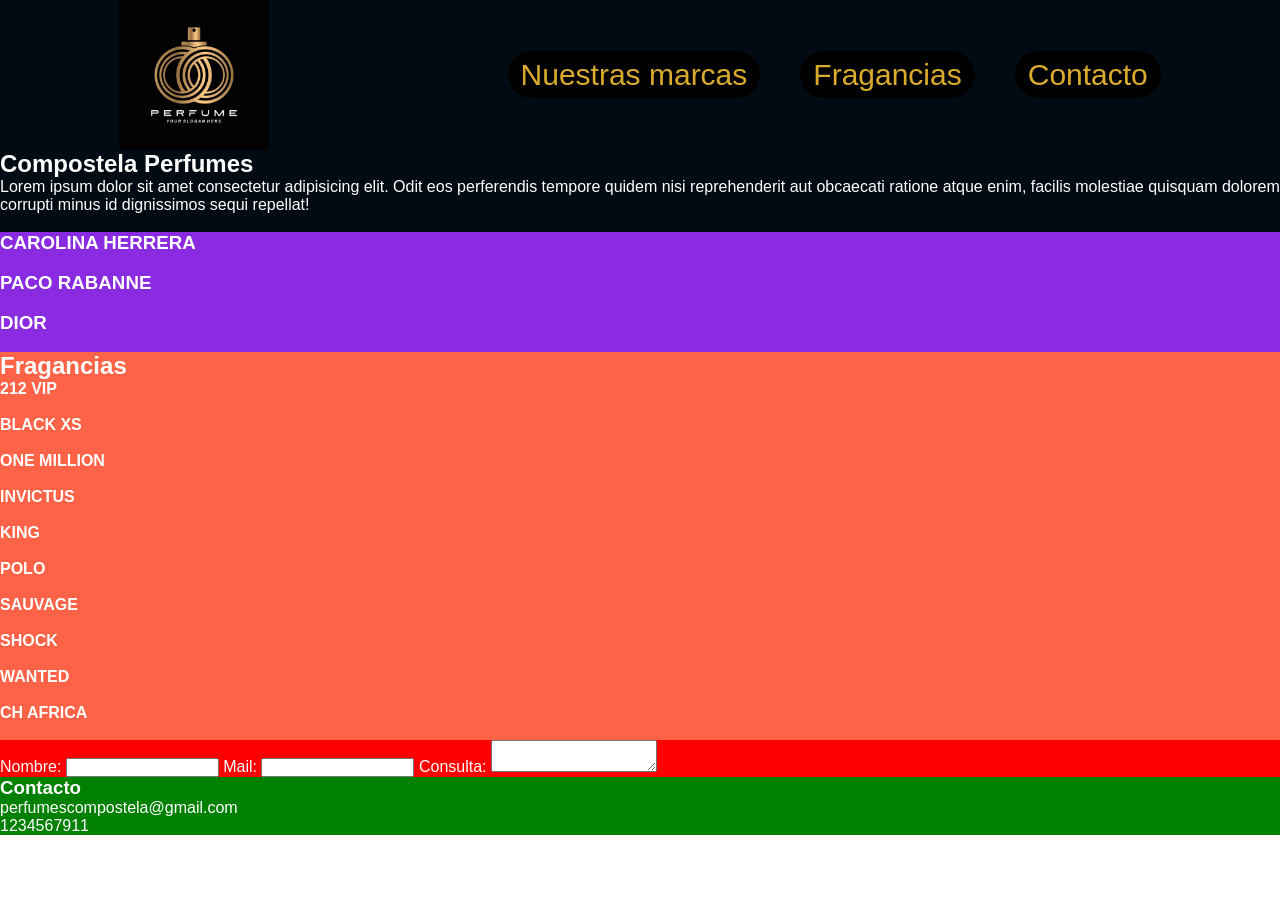
==== Index.html @ 169b6c2f "added styling" ====
<!DOCTYPE html>
<html lang="es">
  <head>
    <meta charset="UTF-8" />
    <meta name="viewport" content="width=device-width, initial-scale=1.0" />
    <title>Compostela Perfumes</title>
    <link rel="stylesheet" href="style.css" />
  </head>
  <body>
    <header>
      <img src="./assets/logo.jpg" alt="" />
      <nav>
        <ul>
          <li><a href="#brands">Nuestras marcas</a></li>
          <li><a href="#perfumes">Fragancias</a></li>
          <li><a href="#contact">Contacto</a></li>
        </ul>
      </nav>
    </header>
    <main>
      <section id="content">
        <h1>Compostela Perfumes</h1>
        <p>
          Lorem ipsum dolor sit amet consectetur adipisicing elit. Odit eos
          perferendis tempore quidem nisi reprehenderit aut obcaecati ratione
          atque enim, facilis molestiae quisquam dolorem corrupti minus id
          dignissimos sequi repellat!
        </p>
        <img src="" alt="" />
      </section>
      <section id="brands">
        <div class="brand-cont">
          <div class="brand-card">
            <h3>CAROLINA HERRERA</h3>
            <img src="" alt="" />
          </div>
          <div class="brand-card">
            <h3>PACO RABANNE</h3>
            <img src="" alt="" />
          </div>
          <div class="brand-card">
            <h3>DIOR</h3>
            <img src="" alt="" />
          </div>
        </div>
      </section>
      <section id="perfumes">
        <h2>Fragancias</h2>
        <div class="perfume-cont">
          <div class="perfume-card">
            <h4>212 VIP</h4>
            <img src="" alt="" />
          </div>
          <div class="perfume-card">
            <h4>BLACK XS</h4>
            <img src="" alt="" />
          </div>
          <div class="perfume-card">
            <h4>ONE MILLION</h4>
            <img src="" alt="" />
          </div>
          <div class="perfume-card">
            <h4>INVICTUS</h4>
            <img src="" alt="" />
          </div>
          <div class="perfume-card">
            <h4>KING</h4>
            <img src="" alt="" />
          </div>
          <div class="perfume-card">
            <h4>POLO</h4>
            <img src="" alt="" />
          </div>
          <div class="perfume-card">
            <h4>SAUVAGE</h4>
            <img src="" alt="" />
          </div>
          <div class="perfume-card">
            <h4>SHOCK</h4>
            <img src="" alt="" />
          </div>
          <div class="perfume-card">
            <h4>WANTED</h4>
            <img src="" alt="" />
          </div>
          <div class="perfume-card">
            <h4>CH AFRICA</h4>
            <img src="" alt="" />
          </div>
        </div>
      </section>
      <section id="contact">
        <h2></h2>
        <form action="">
          <label for="">Nombre: <input type="text" /></label>
          <label for="">Mail: <input type="email" /></label>
          <label for="">Consulta: <textarea name="" id=""></textarea></label>
        </form>
      </section>
      <div class="wspicon"></div>
    </main>
    <footer>
      <h3>Contacto</h3>
      <ul>
        <li>perfumescompostela@gmail.com</li>
        <li>1234567911</li>
      </ul>
    </footer>
  </body>
</html>
---- style.css ----
* {
  margin: 0;
  padding: 0;
  font-family: "Gill Sans", "Gill Sans MT", Calibri, "Trebuchet MS", sans-serif;
  color: white;
}
/* VARIABLES */
:root {
  --color1: #020b13;
  --color2: #262626;
  --color3: #daab2d;
  --color4: #a57a03;
  --color5: #400128;
}
/* HEADER */
header {
  background-color: var(--color1);
  display: flex;
  justify-content: space-around;
  align-items: center;
}
header img {
  width: 150px;
}
nav {
}
nav ul {
  display: flex;
  gap: 40px;
  list-style: none;
}
nav ul li a {
  background-color: black;
  padding: 7px 13px;
  border-radius: 25px;
  color: var(--color3);
  text-decoration: none;
  font-size: 30px;
}
/* TITULO */
#content {
  background-color: var(--color1);
}
/* MARCAS */
#brands {
  background-color: blueviolet;
}
/* FRAGANCIAS */
#perfumes {
  background-color: tomato;
}
/* CONTACTO */
#contact {
  background-color: red;
}
/* PIE DE PAGINA */
footer {
  background-color: green;
}
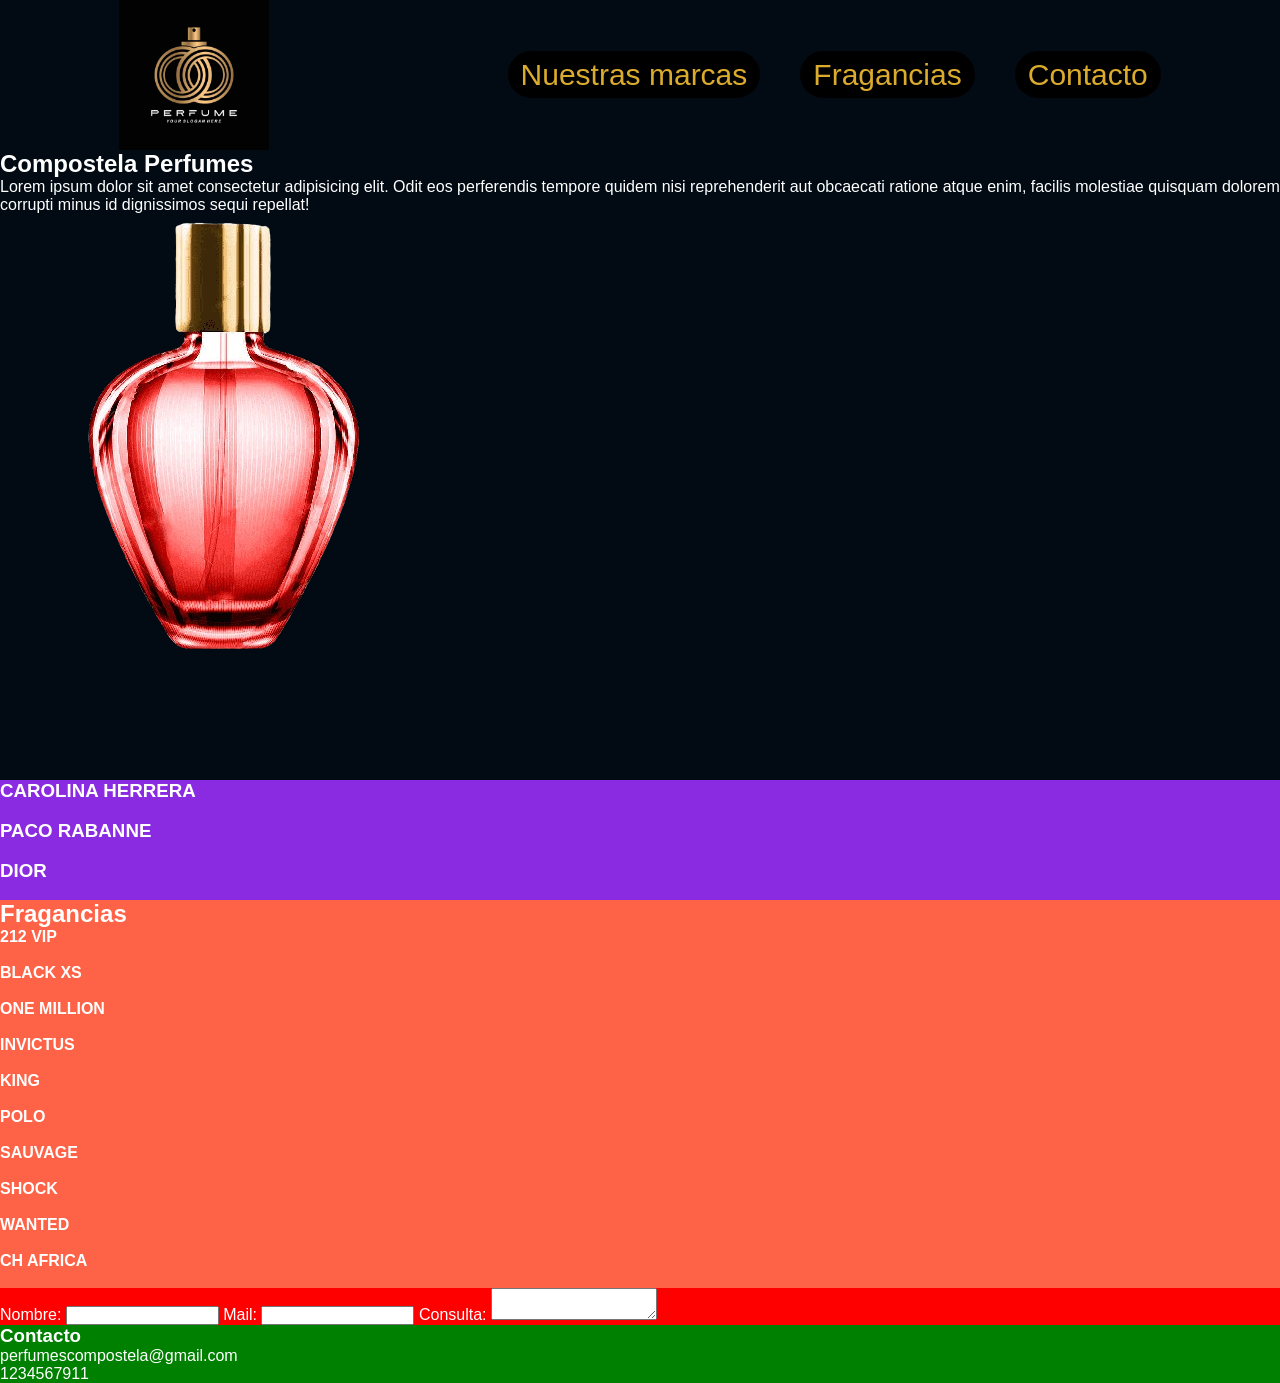
==== commit 857d35a9: "added content img" ====
--- a/Index.html
+++ b/Index.html
@@ -26,7 +26,7 @@
           atque enim, facilis molestiae quisquam dolorem corrupti minus id
           dignissimos sequi repellat!
         </p>
-        <img src="" alt="" />
+        <img src="./assets/perfumito.png" alt="" />
       </section>
       <section id="brands">
         <div class="brand-cont">
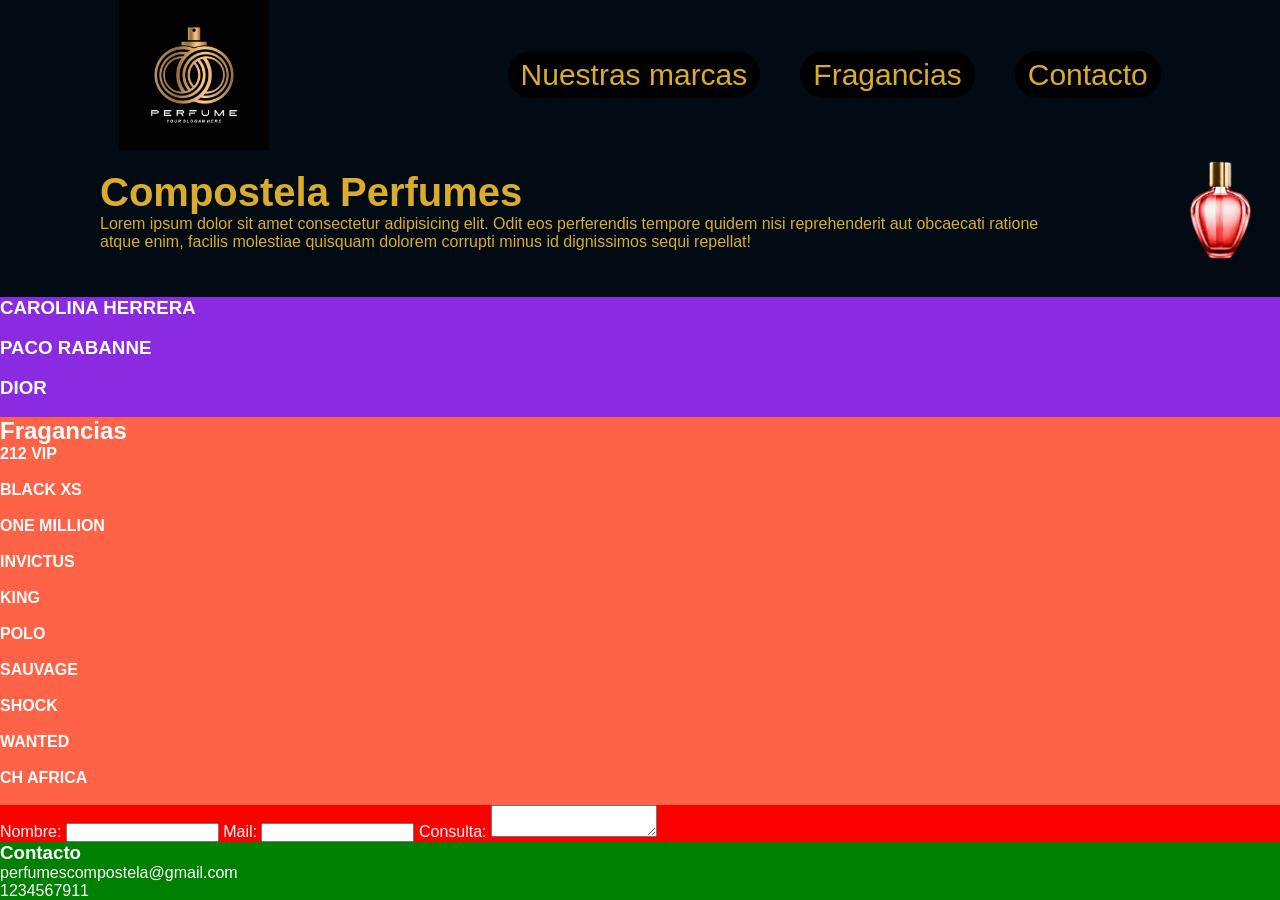
==== commit f884baa0: "added content style" ====
--- a/Index.html
+++ b/Index.html
@@ -19,13 +19,15 @@
     </header>
     <main>
       <section id="content">
-        <h1>Compostela Perfumes</h1>
-        <p>
-          Lorem ipsum dolor sit amet consectetur adipisicing elit. Odit eos
-          perferendis tempore quidem nisi reprehenderit aut obcaecati ratione
-          atque enim, facilis molestiae quisquam dolorem corrupti minus id
-          dignissimos sequi repellat!
-        </p>
+        <div>
+          <h1>Compostela Perfumes</h1>
+          <p>
+            Lorem ipsum dolor sit amet consectetur adipisicing elit. Odit eos
+            perferendis tempore quidem nisi reprehenderit aut obcaecati ratione
+            atque enim, facilis molestiae quisquam dolorem corrupti minus id
+            dignissimos sequi repellat!
+          </p>
+        </div>
         <img src="./assets/perfumito.png" alt="" />
       </section>
       <section id="brands">
--- a/style.css
+++ b/style.css
@@ -39,7 +39,23 @@
 }
 /* TITULO */
 #content {
+  display: flex;
   background-color: var(--color1);
+  justify-content: space-evenly;
+}
+#content div {
+  padding: 20px 100px;
+}
+#content div h1 {
+  color: var(--color3);
+  font-size: 40px;
+}
+#content div p {
+  color: var(--color3);
+}
+#content img {
+  padding: 10px;
+  width: 100px;
 }
 /* MARCAS */
 #brands {
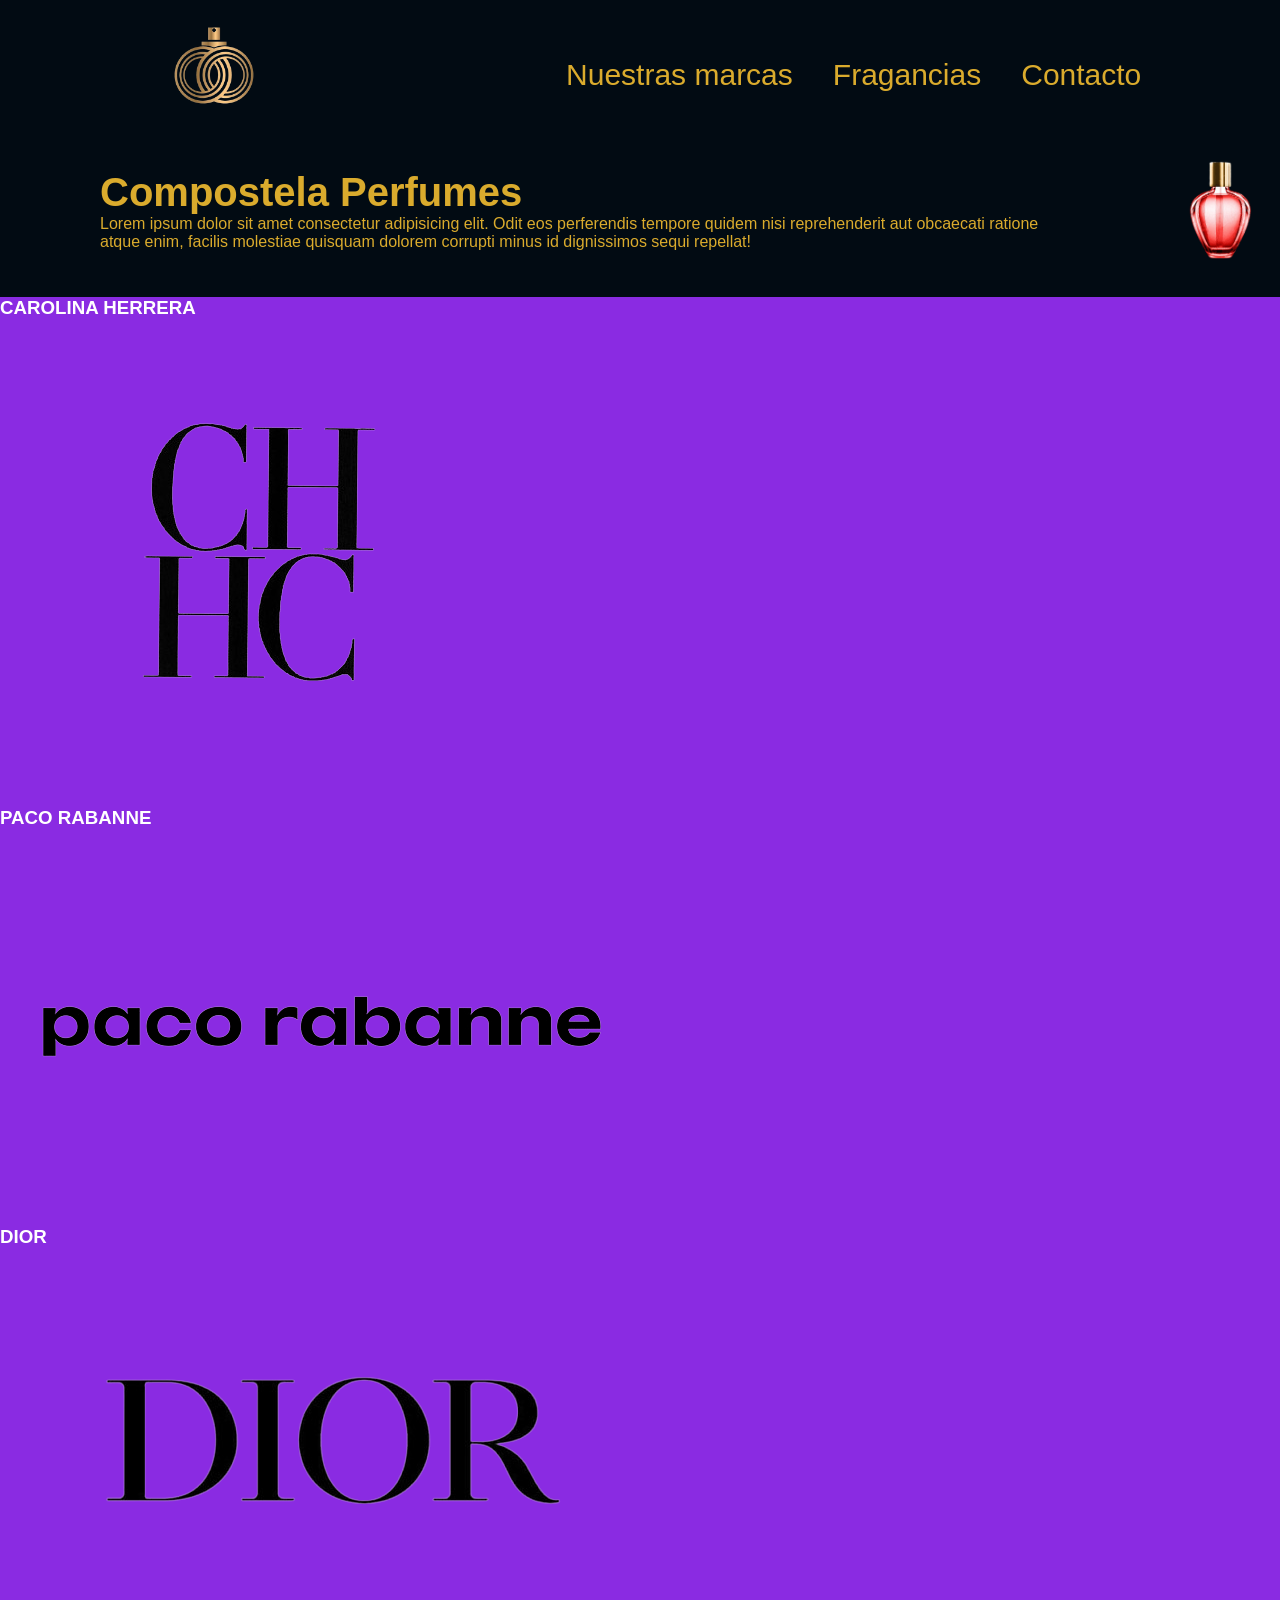
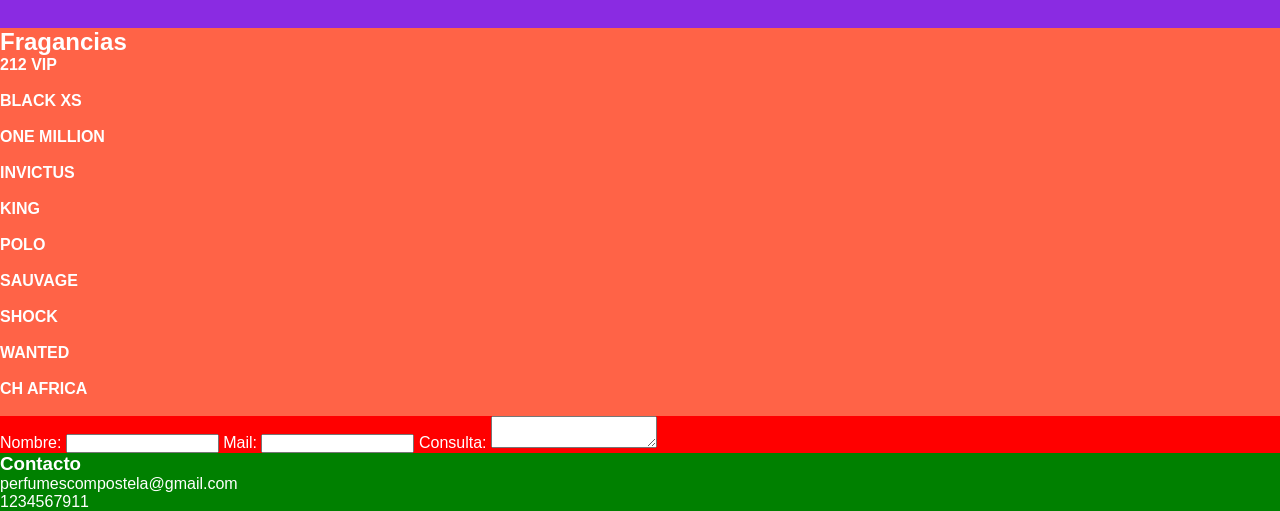
==== commit 0694c920: "Upload images" ====
--- a/Index.html
+++ b/Index.html
@@ -8,7 +8,7 @@
   </head>
   <body>
     <header>
-      <img src="./assets/logo.jpg" alt="" />
+      <img src="./assets/logo.png" alt="" />
       <nav>
         <ul>
           <li><a href="#brands">Nuestras marcas</a></li>
@@ -34,15 +34,15 @@
         <div class="brand-cont">
           <div class="brand-card">
             <h3>CAROLINA HERRERA</h3>
-            <img src="" alt="" />
+            <img src="./assets/carolinaherrera.png" alt="" />
           </div>
           <div class="brand-card">
             <h3>PACO RABANNE</h3>
-            <img src="" alt="" />
+            <img src="./assets/pacorabanne.png" alt="" />
           </div>
           <div class="brand-card">
             <h3>DIOR</h3>
-            <img src="" alt="" />
+            <img src="./assets/dior.png" alt="" />
           </div>
         </div>
       </section>
--- a/style.css
+++ b/style.css
@@ -30,9 +30,6 @@
   list-style: none;
 }
 nav ul li a {
-  background-color: black;
-  padding: 7px 13px;
-  border-radius: 25px;
   color: var(--color3);
   text-decoration: none;
   font-size: 30px;
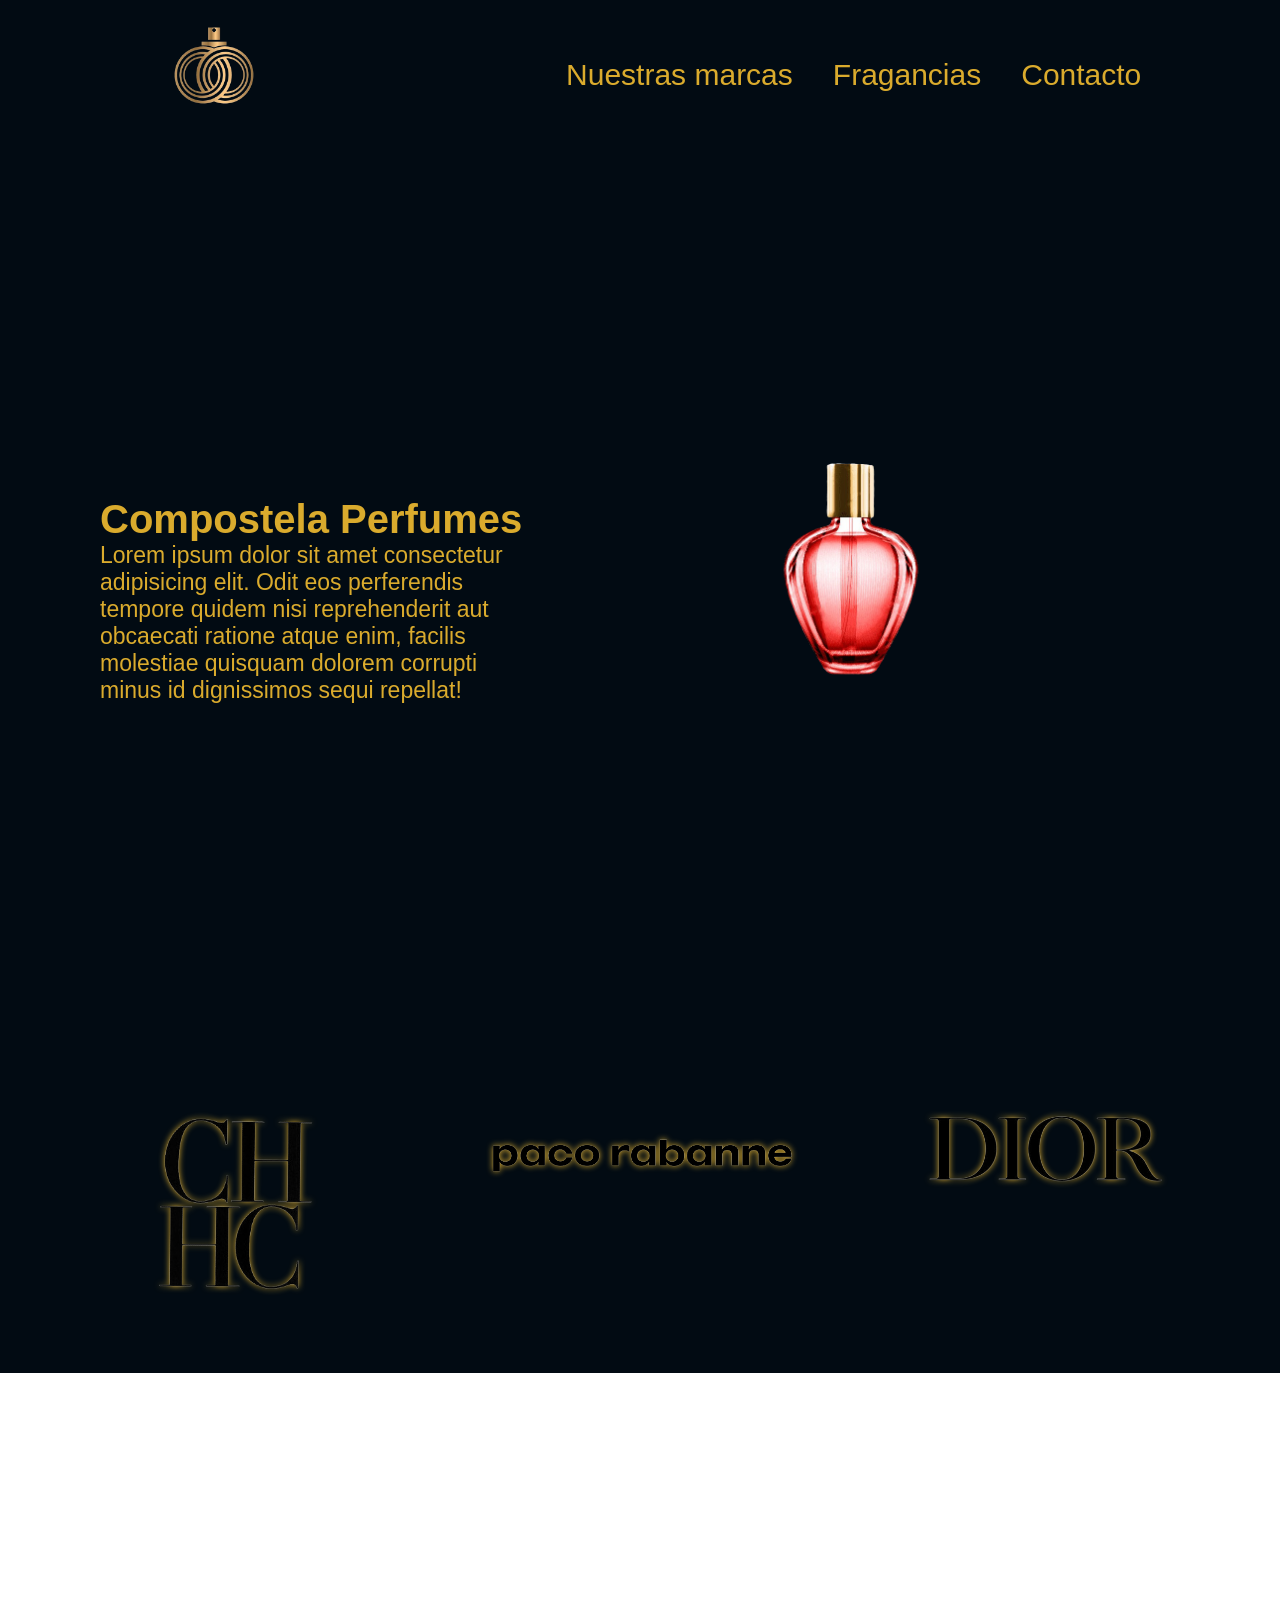
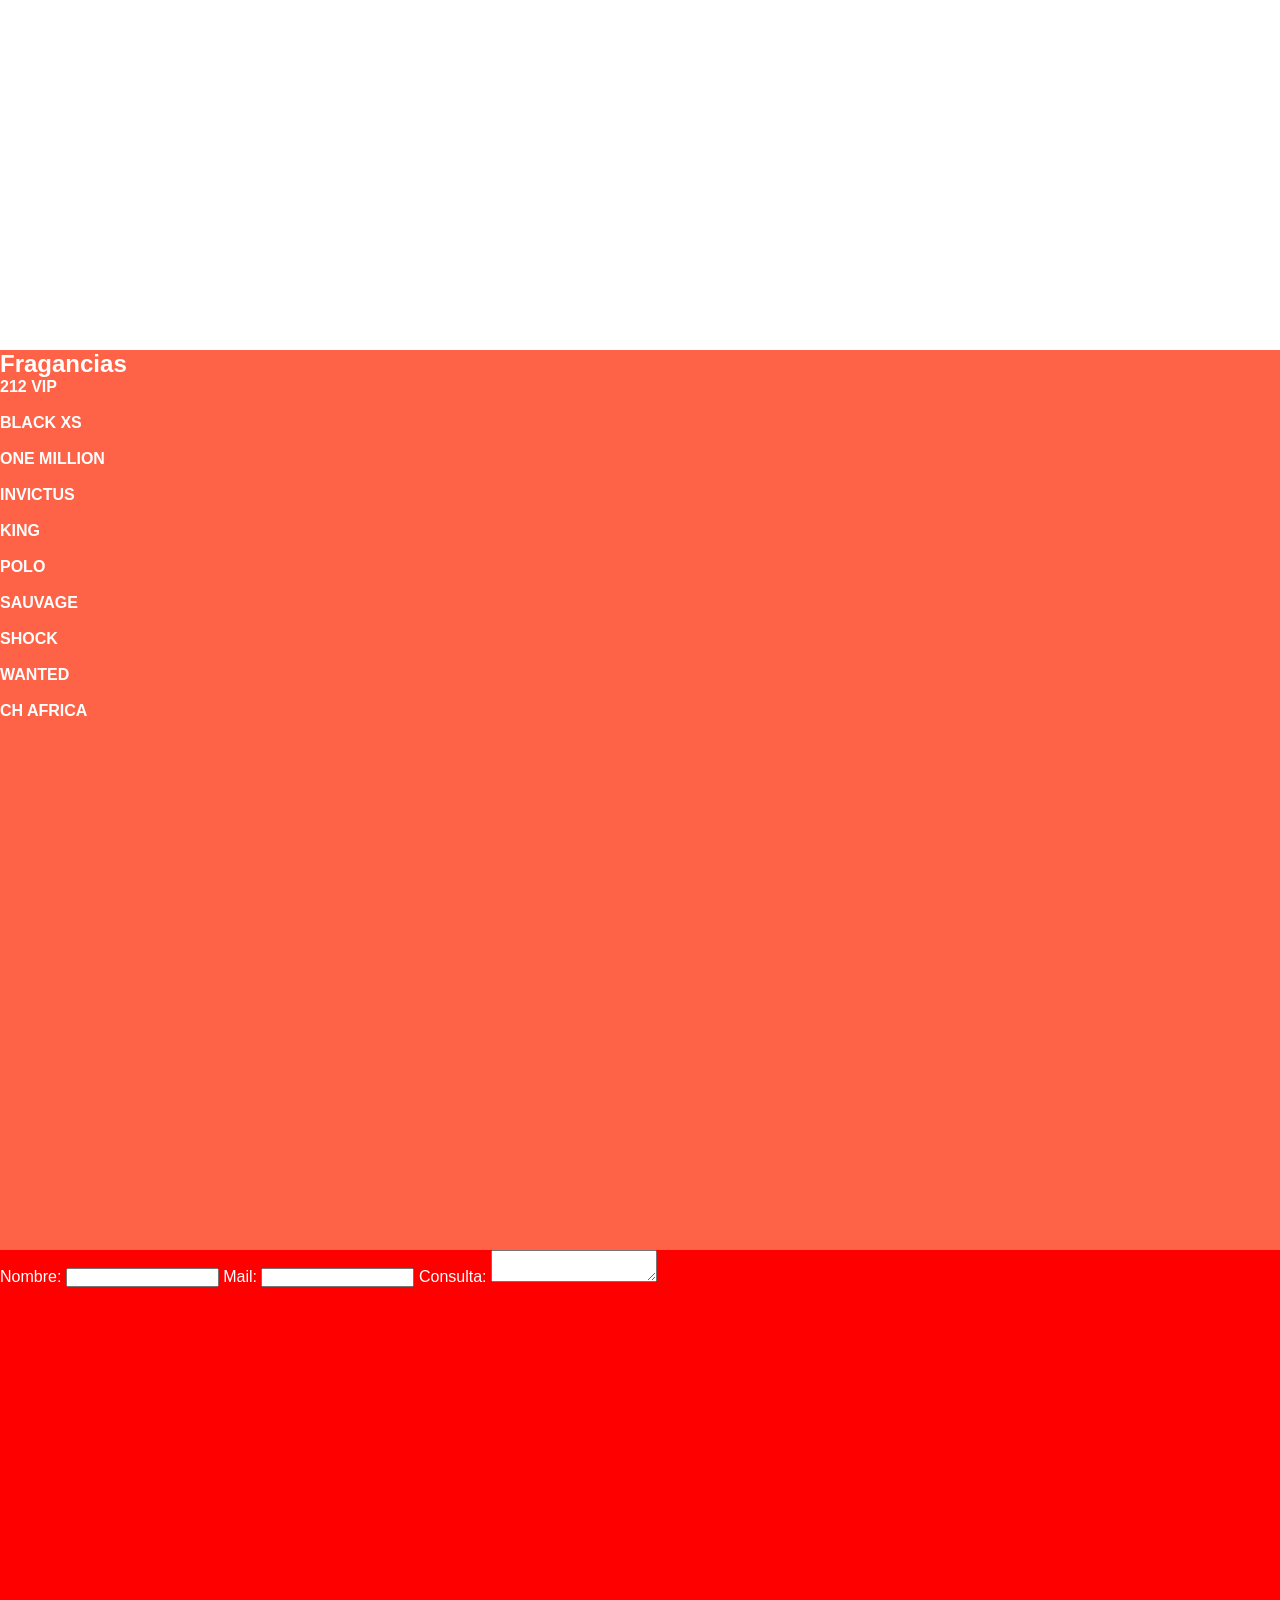
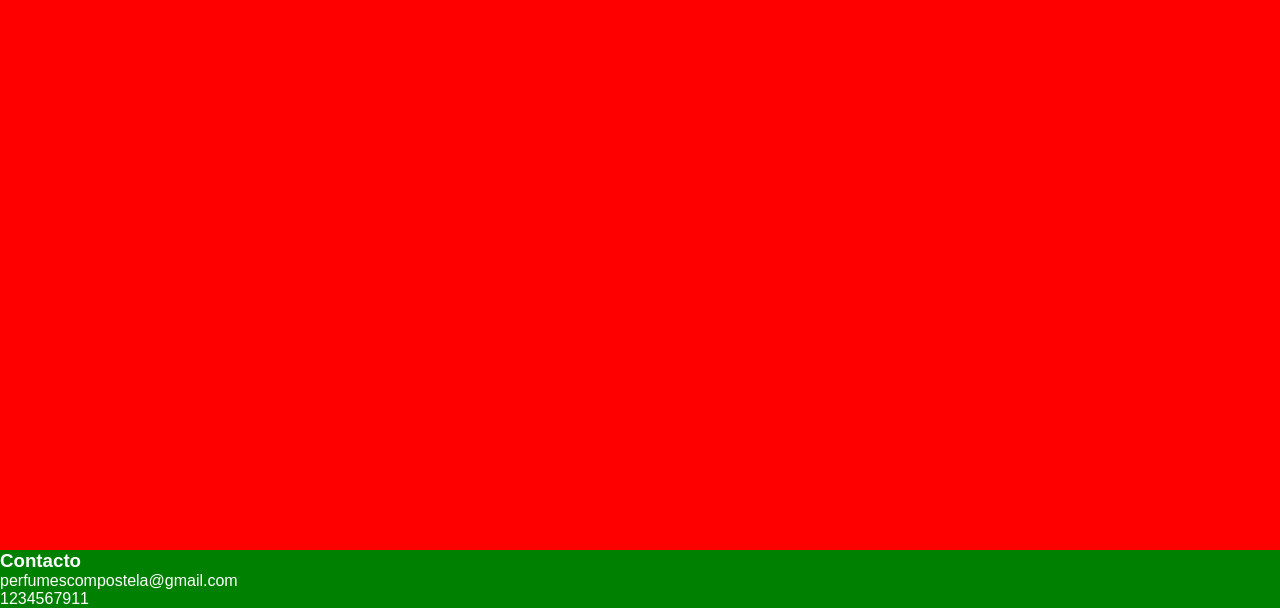
==== commit ef7f9ab6: "added content style" ====
--- a/Index.html
+++ b/Index.html
@@ -28,20 +28,17 @@
             dignissimos sequi repellat!
           </p>
         </div>
-        <img src="./assets/perfumito.png" alt="" />
+        <div><img src="./assets/perfumito.png" alt="" /></div>
       </section>
       <section id="brands">
         <div class="brand-cont">
           <div class="brand-card">
-            <h3>CAROLINA HERRERA</h3>
             <img src="./assets/carolinaherrera.png" alt="" />
           </div>
           <div class="brand-card">
-            <h3>PACO RABANNE</h3>
             <img src="./assets/pacorabanne.png" alt="" />
           </div>
           <div class="brand-card">
-            <h3>DIOR</h3>
             <img src="./assets/dior.png" alt="" />
           </div>
         </div>
--- a/style.css
+++ b/style.css
@@ -3,6 +3,7 @@
   padding: 0;
   font-family: "Gill Sans", "Gill Sans MT", Calibri, "Trebuchet MS", sans-serif;
   color: white;
+  scroll-behavior: smooth;
 }
 /* VARIABLES */
 :root {
@@ -34,29 +35,41 @@
   text-decoration: none;
   font-size: 30px;
 }
-/* TITULO */
+/* SECTION */
+section {
+  height: 100vh;
+}
+/* CONTENIDO */
 #content {
   display: flex;
   background-color: var(--color1);
   justify-content: space-evenly;
+  align-items: center;
 }
 #content div {
-  padding: 20px 100px;
+  width: 50%;
+  padding: 100px;
 }
 #content div h1 {
   color: var(--color3);
   font-size: 40px;
 }
 #content div p {
+  font-size: 23px;
   color: var(--color3);
 }
-#content img {
-  padding: 10px;
-  width: 100px;
+#content div img {
+  width: 50%;
 }
 /* MARCAS */
-#brands {
-  background-color: blueviolet;
+.brand-cont {
+  display: flex;
+  justify-content: space-evenly;
+  background-color: var(--color1);
+}
+.brand-card img {
+  filter: drop-shadow(0px 0px 3px var(--color3));
+  width: 340px;
 }
 /* FRAGANCIAS */
 #perfumes {
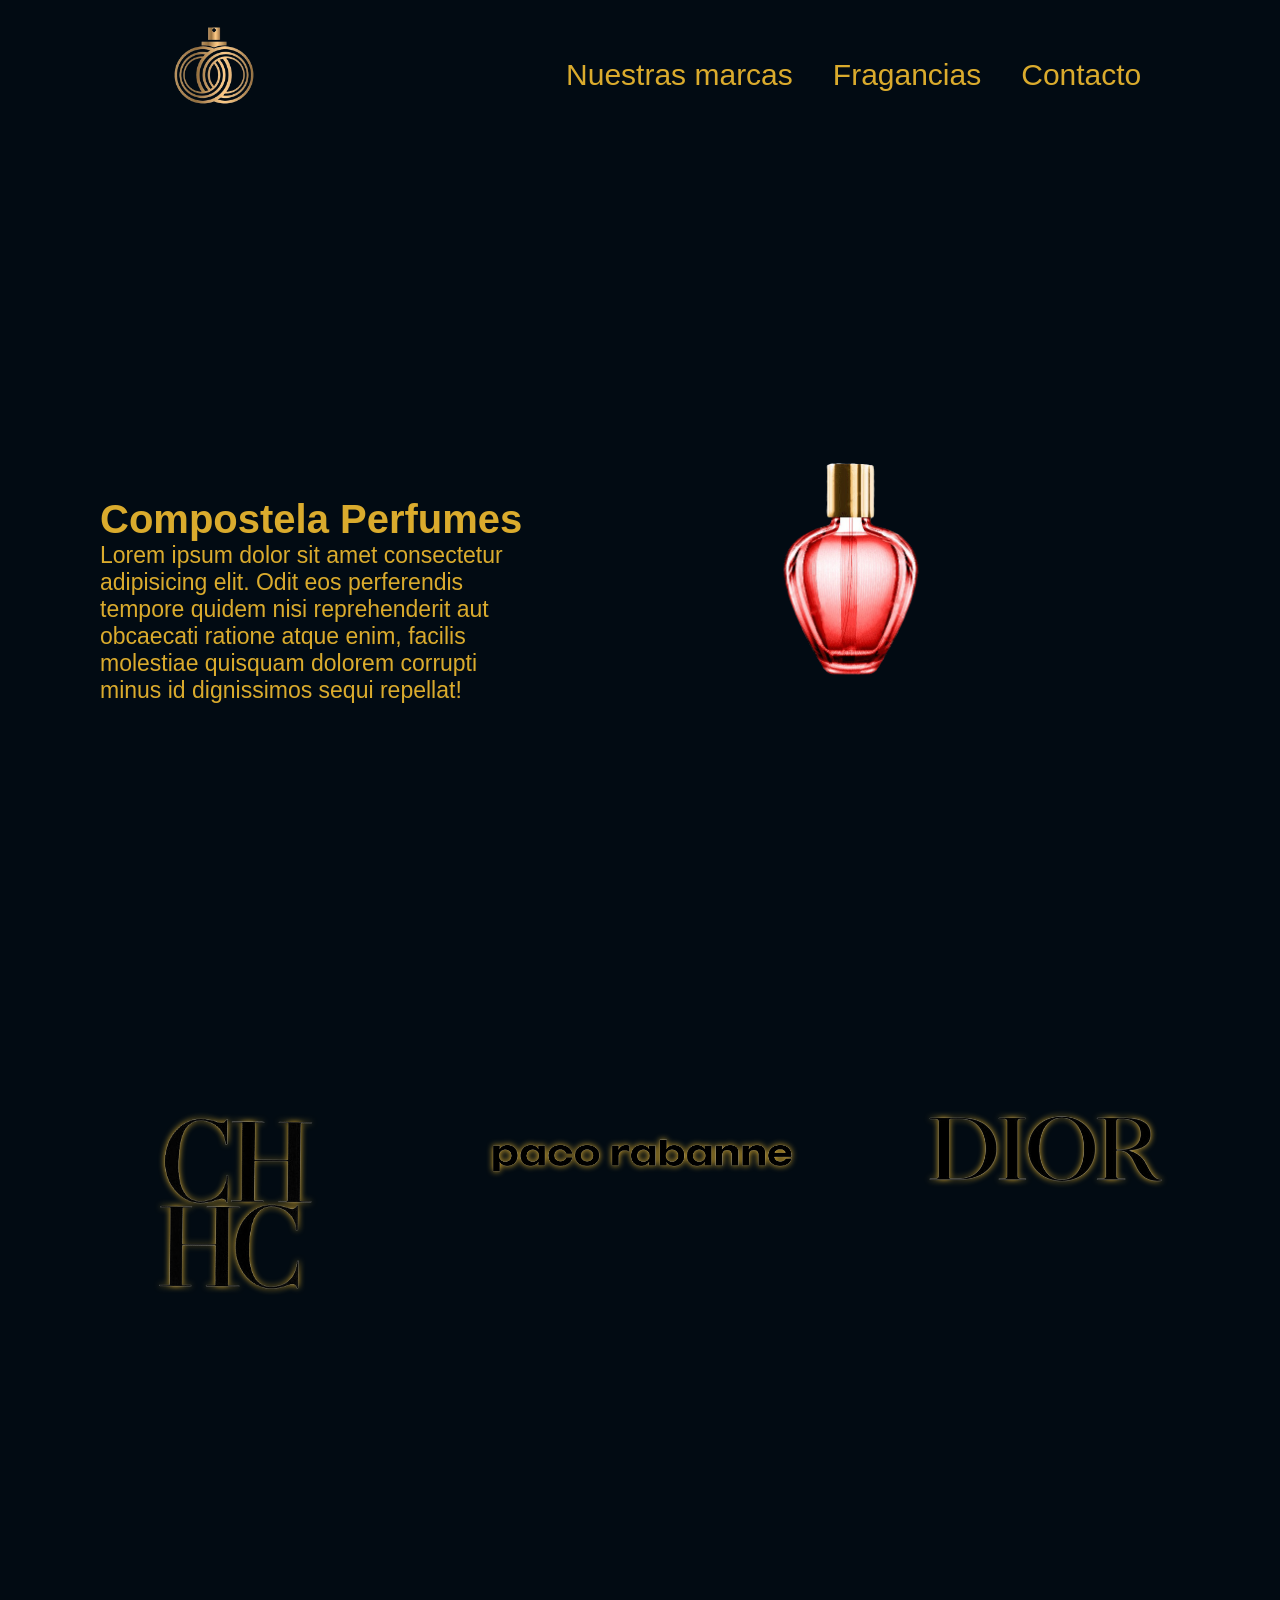
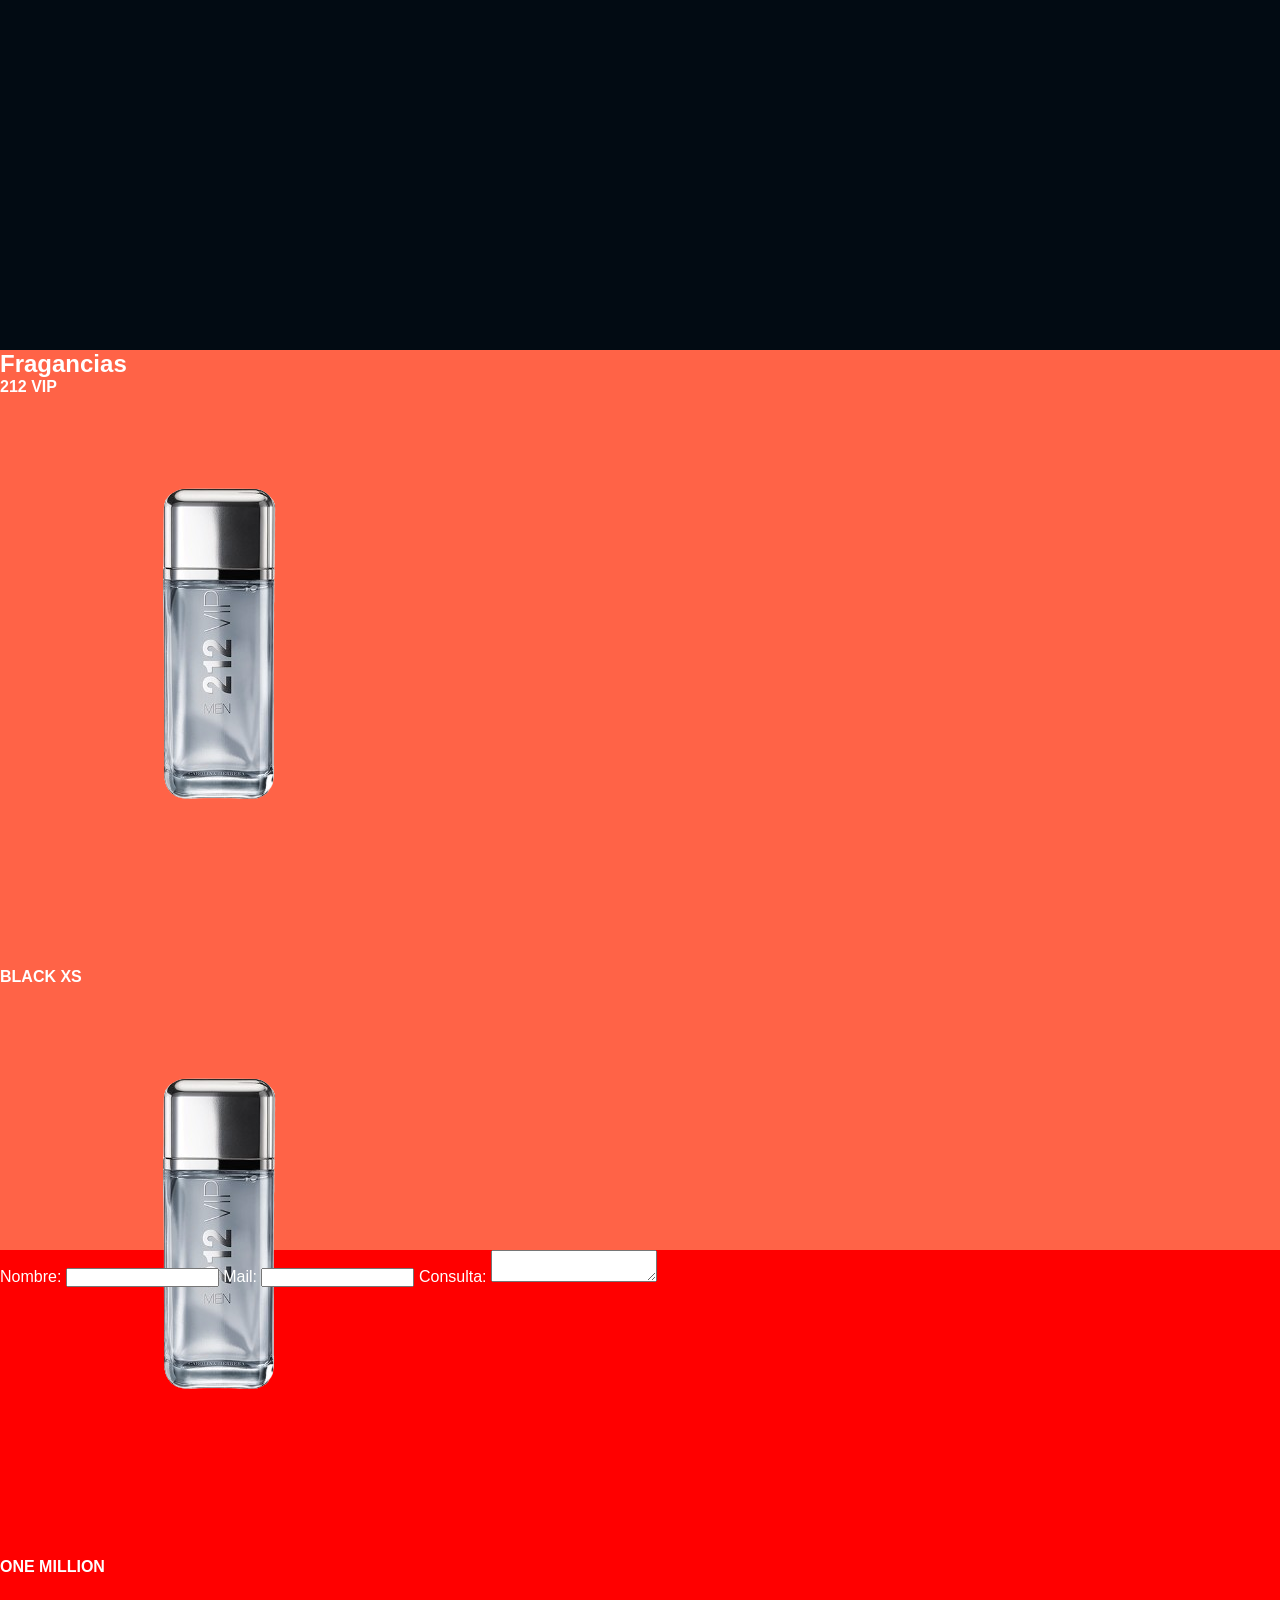
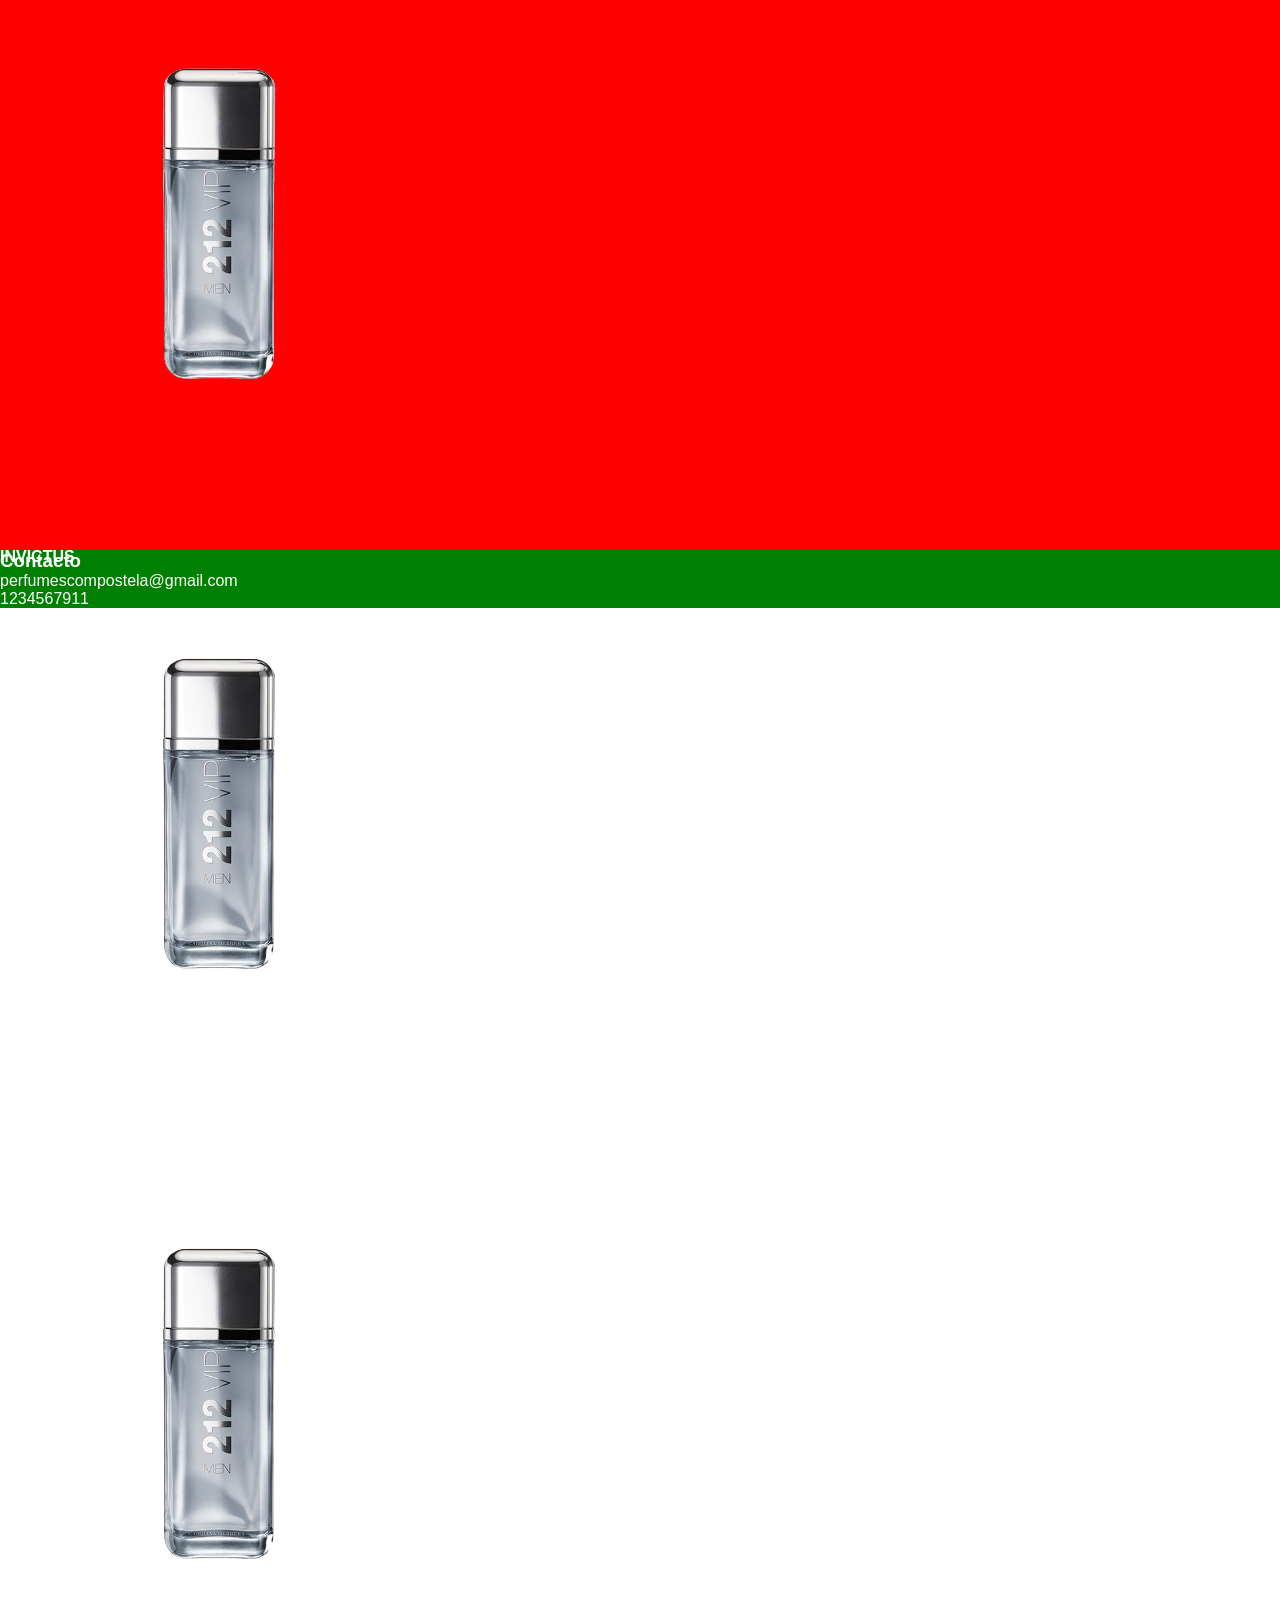
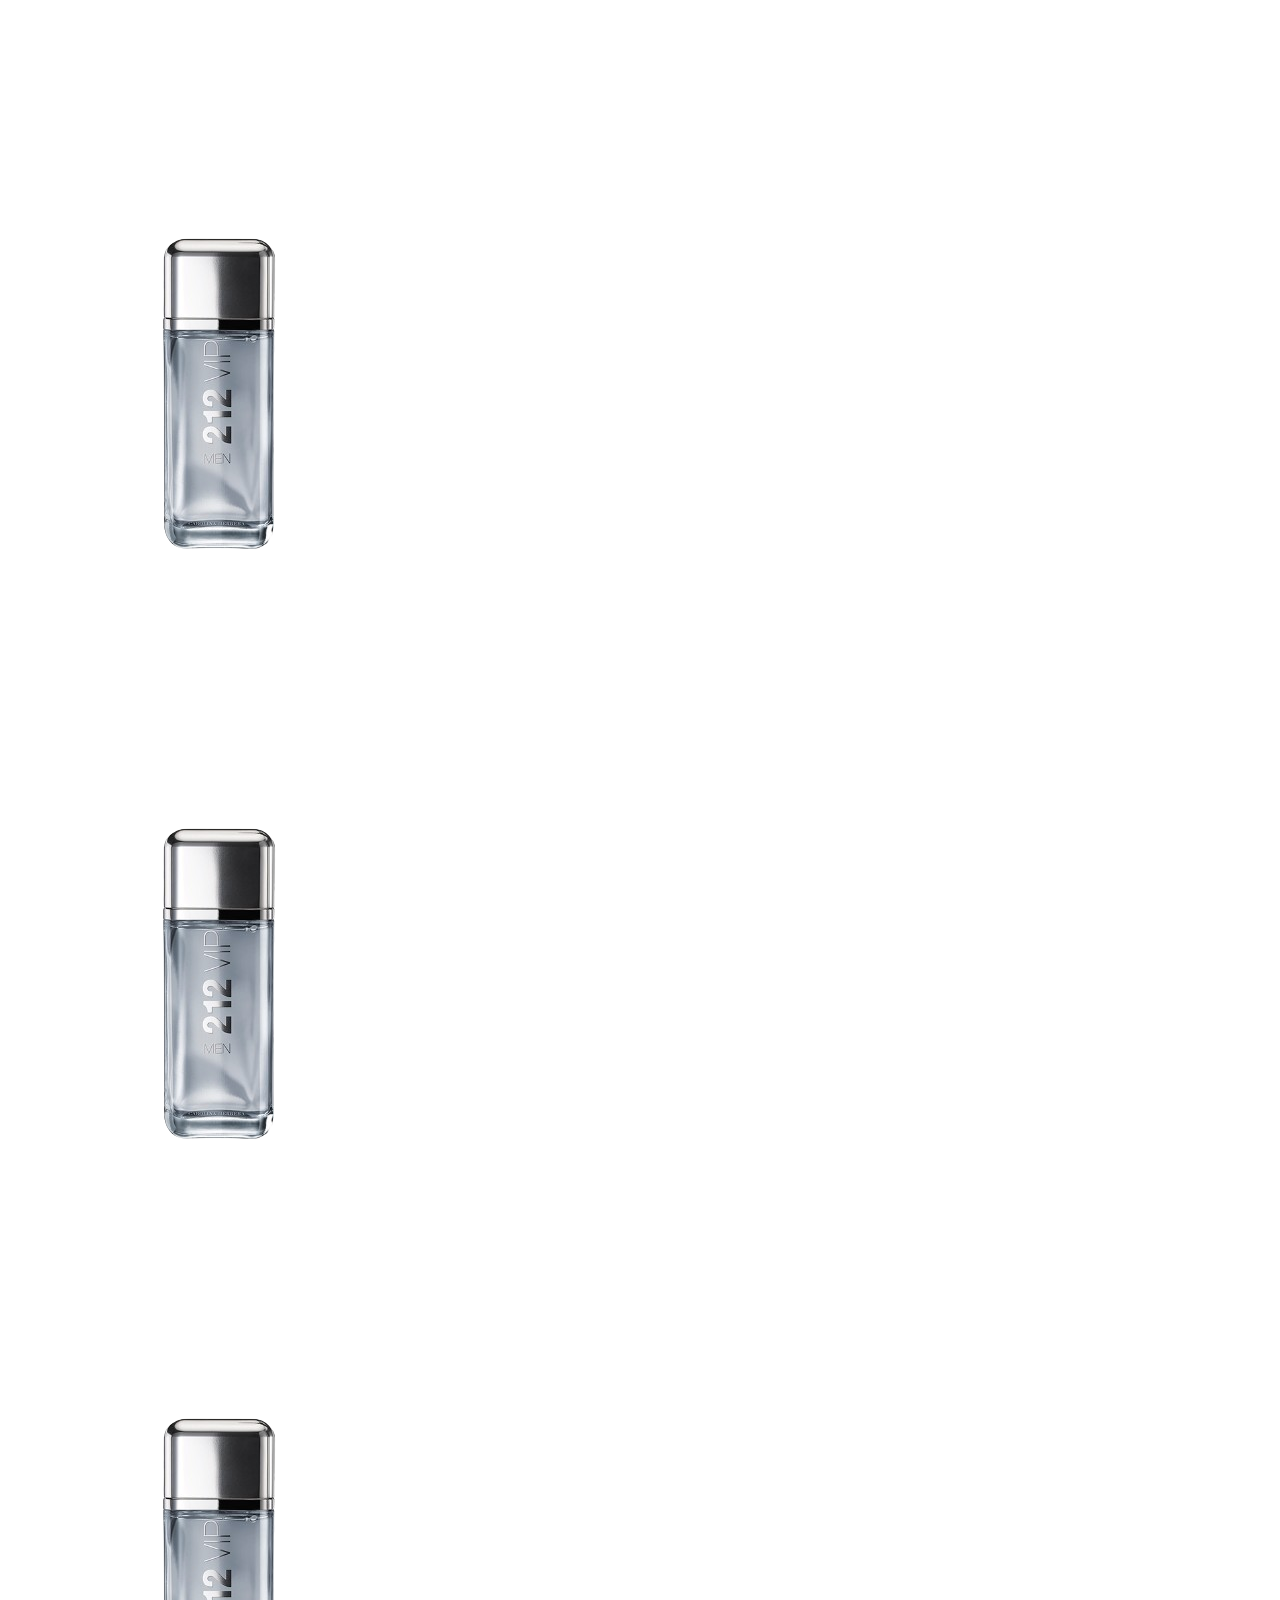
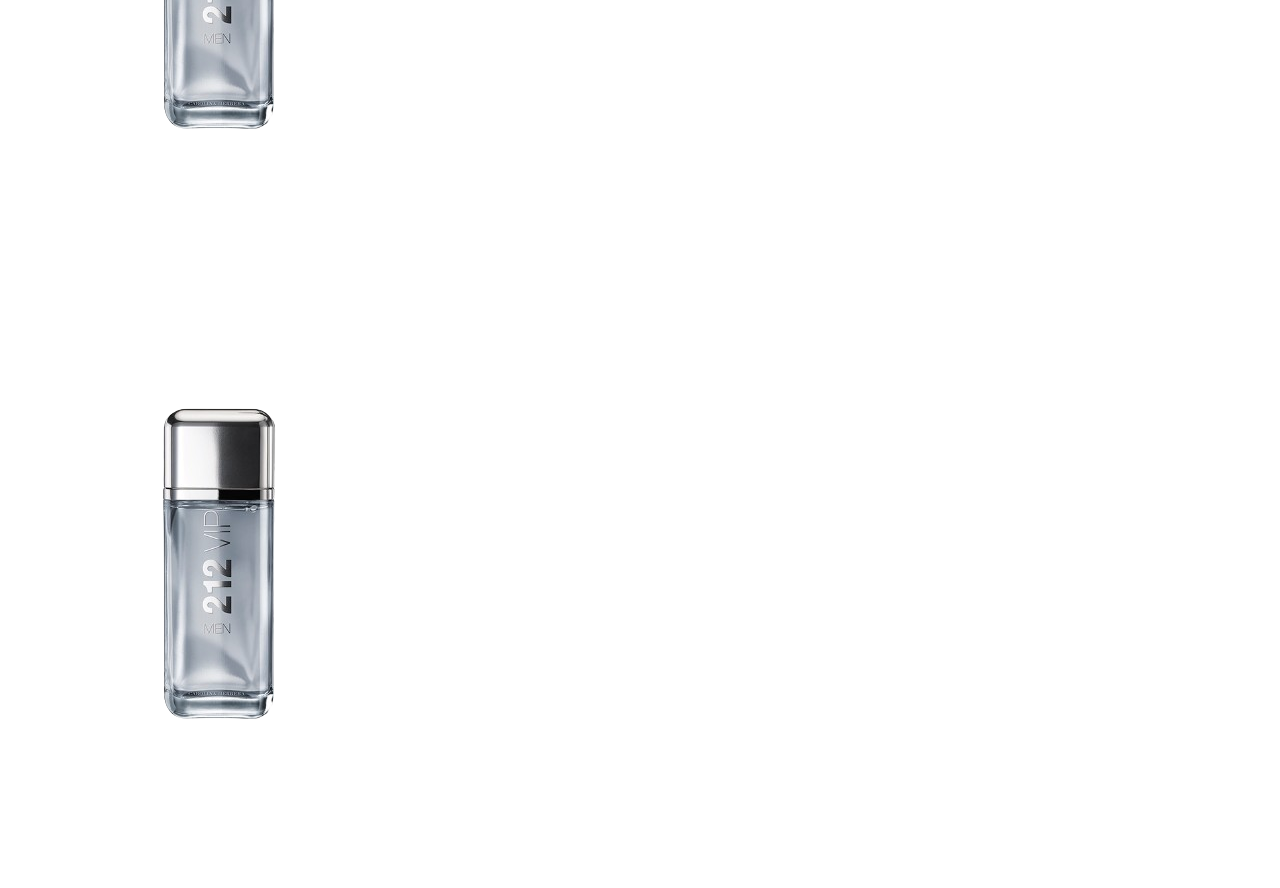
==== commit 0bc462cb: "add images perfumes" ====
--- a/Index.html
+++ b/Index.html
@@ -48,43 +48,39 @@
         <div class="perfume-cont">
           <div class="perfume-card">
             <h4>212 VIP</h4>
-            <img src="" alt="" />
+            <img src="./assets/fragancias/212vip.png" alt="" />
           </div>
           <div class="perfume-card">
             <h4>BLACK XS</h4>
-            <img src="" alt="" />
+            <img src="./assets/fragancias/212vip.png" alt="" />
           </div>
           <div class="perfume-card">
             <h4>ONE MILLION</h4>
-            <img src="" alt="" />
+            <img src="./assets/fragancias/212vip.png" alt="" />
           </div>
           <div class="perfume-card">
             <h4>INVICTUS</h4>
-            <img src="" alt="" />
+            <img src="./assets/fragancias/212vip.png" alt="" />
           </div>
           <div class="perfume-card">
             <h4>KING</h4>
-            <img src="" alt="" />
+            <img src="./assets/fragancias/212vip.png" alt="" />
           </div>
           <div class="perfume-card">
             <h4>POLO</h4>
-            <img src="" alt="" />
+            <img src="./assets/fragancias/212vip.png" alt="" />
           </div>
           <div class="perfume-card">
             <h4>SAUVAGE</h4>
-            <img src="" alt="" />
+            <img src="./assets/fragancias/212vip.png" alt="" />
           </div>
           <div class="perfume-card">
             <h4>SHOCK</h4>
-            <img src="" alt="" />
+            <img src="./assets/fragancias/212vip.png" alt="" />
           </div>
           <div class="perfume-card">
             <h4>WANTED</h4>
-            <img src="" alt="" />
-          </div>
-          <div class="perfume-card">
-            <h4>CH AFRICA</h4>
-            <img src="" alt="" />
+            <img src="./assets/fragancias/212vip.png" alt="" />
           </div>
         </div>
       </section>
--- a/style.css
+++ b/style.css
@@ -62,6 +62,9 @@
   width: 50%;
 }
 /* MARCAS */
+#brands {
+  background-color: var(--color1);
+}
 .brand-cont {
   display: flex;
   justify-content: space-evenly;
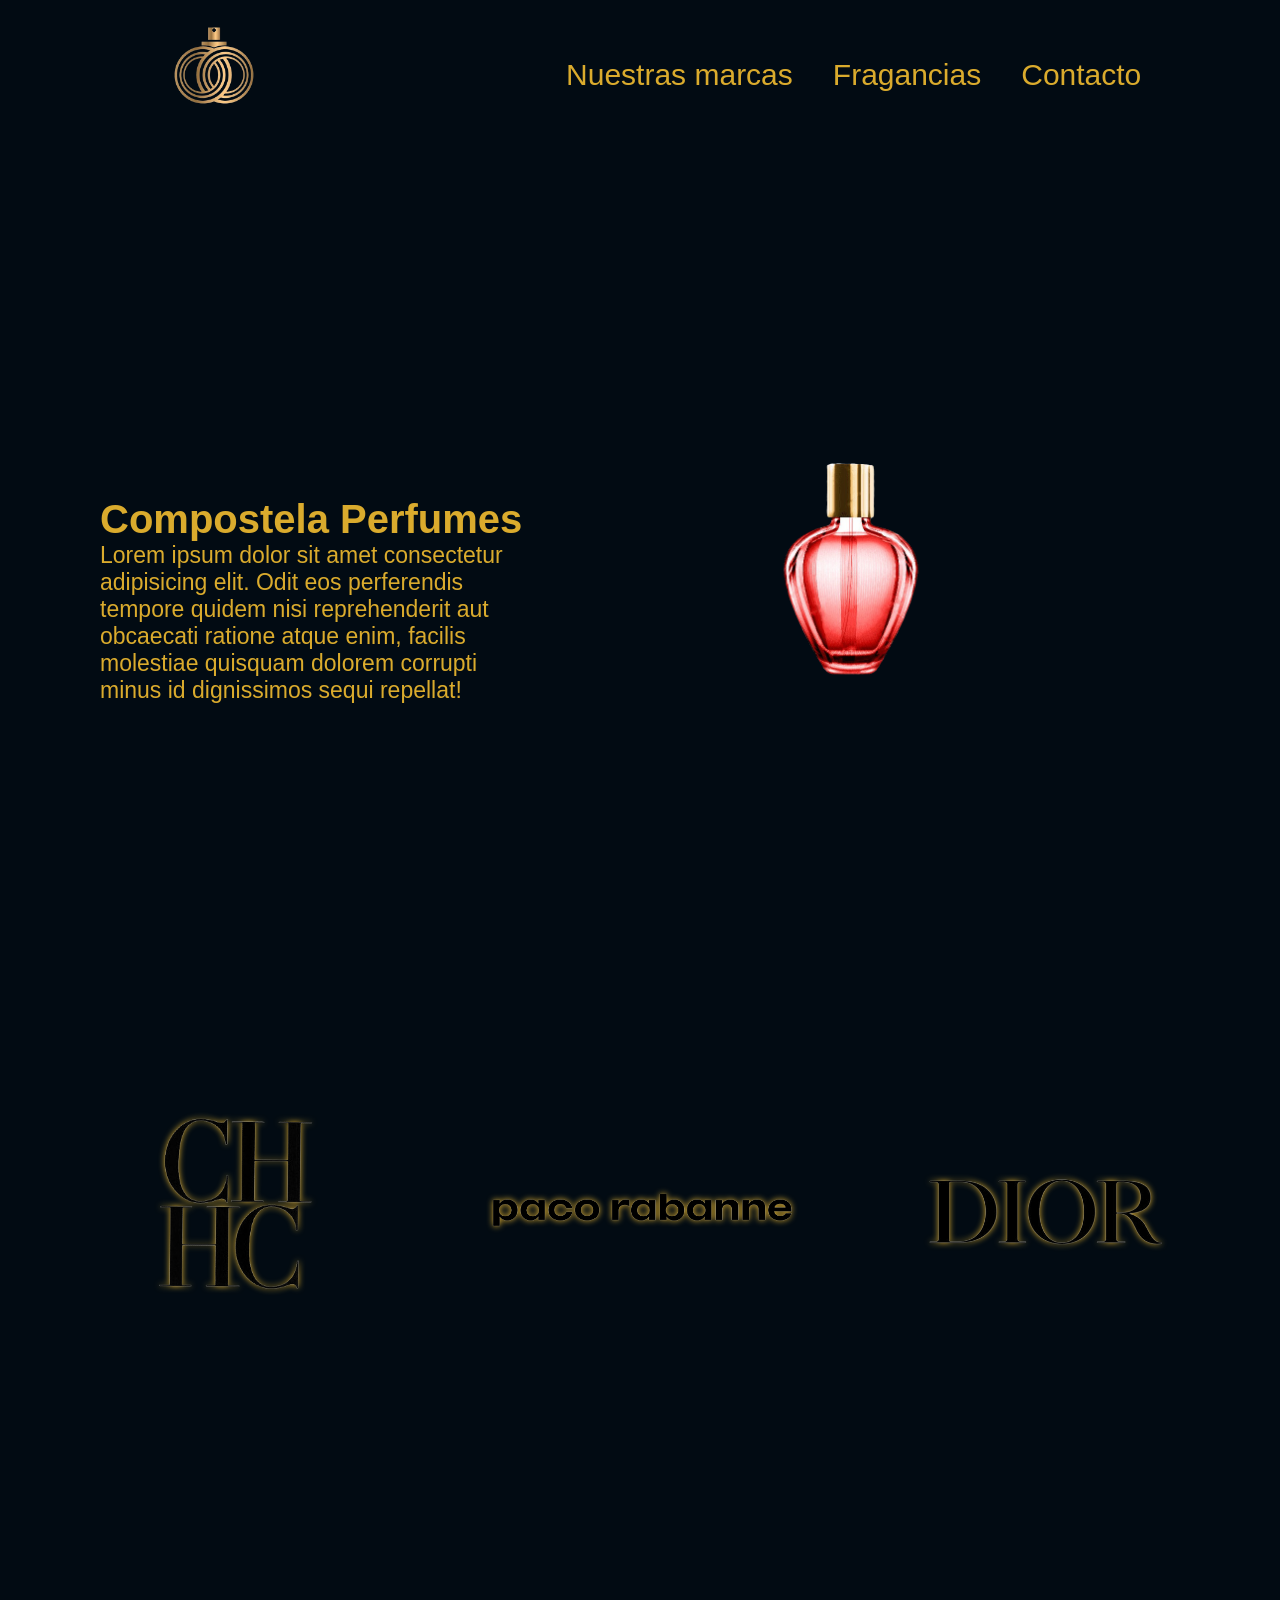
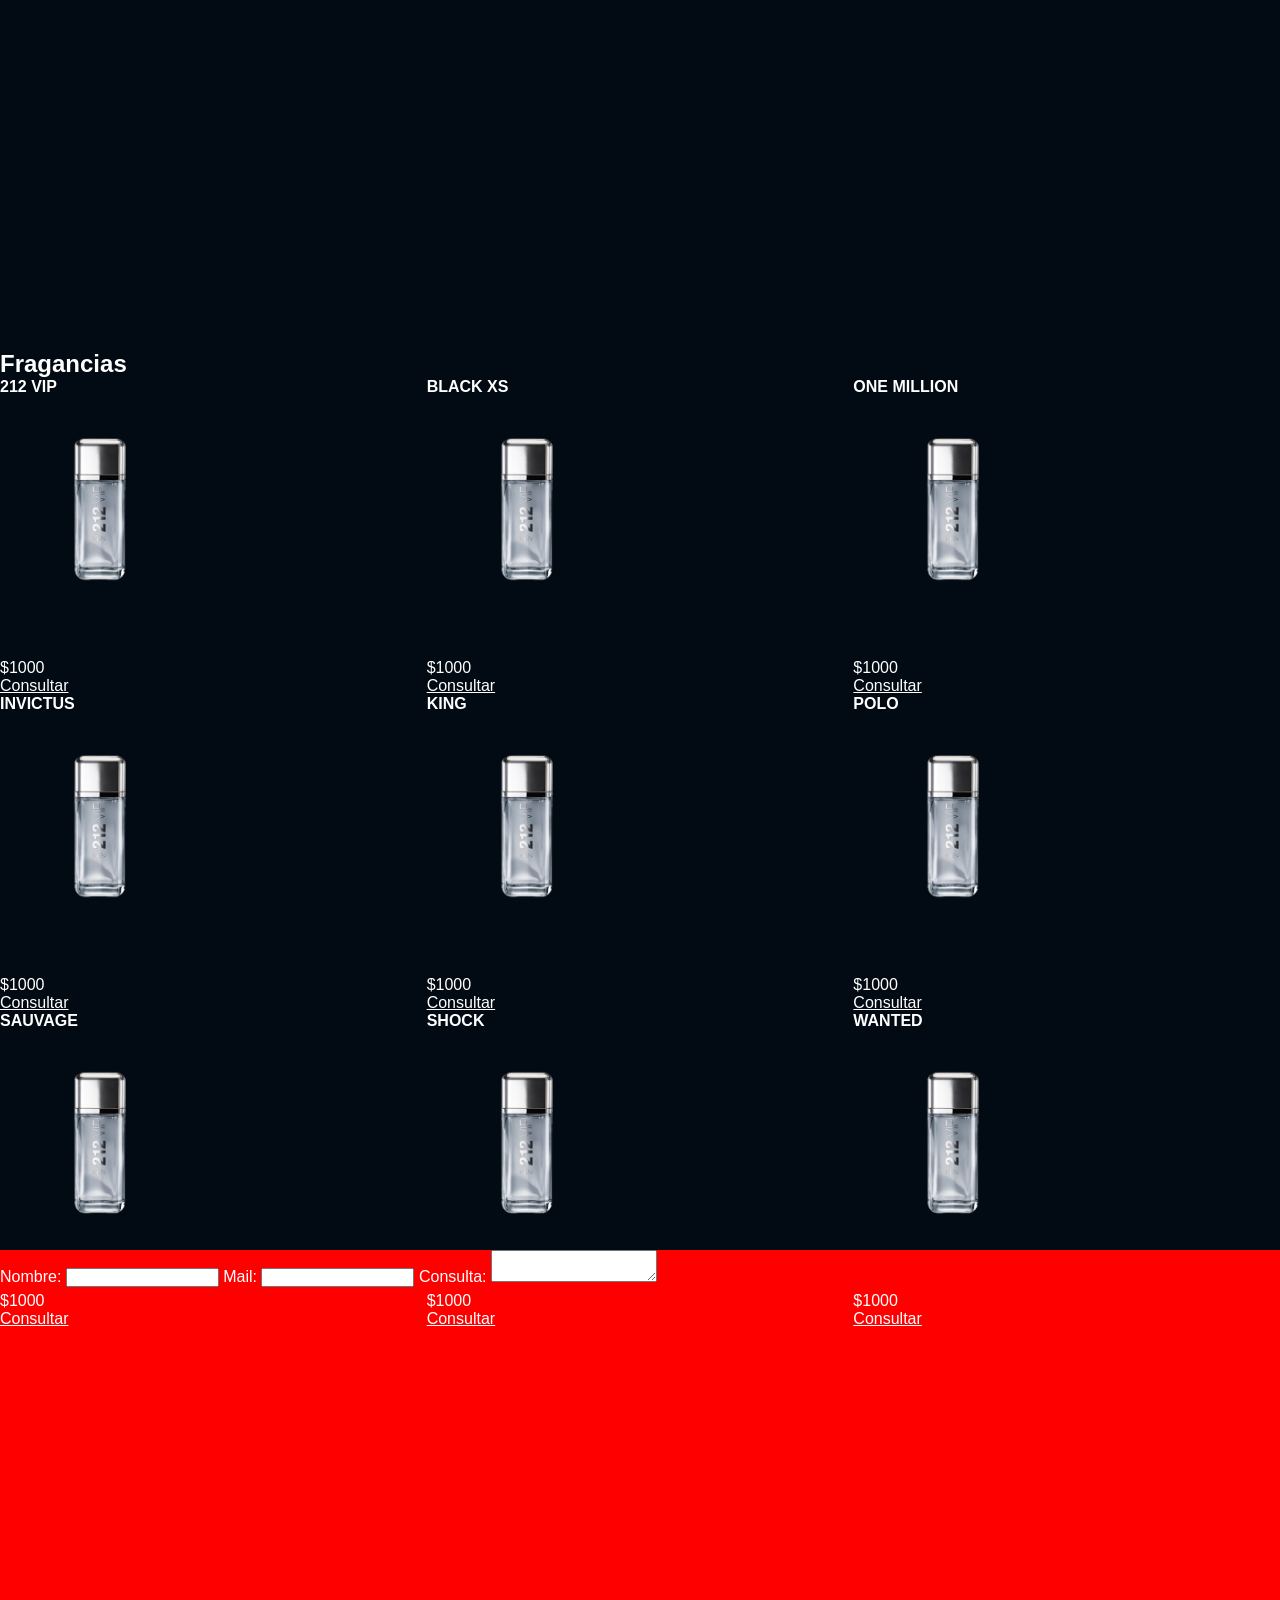
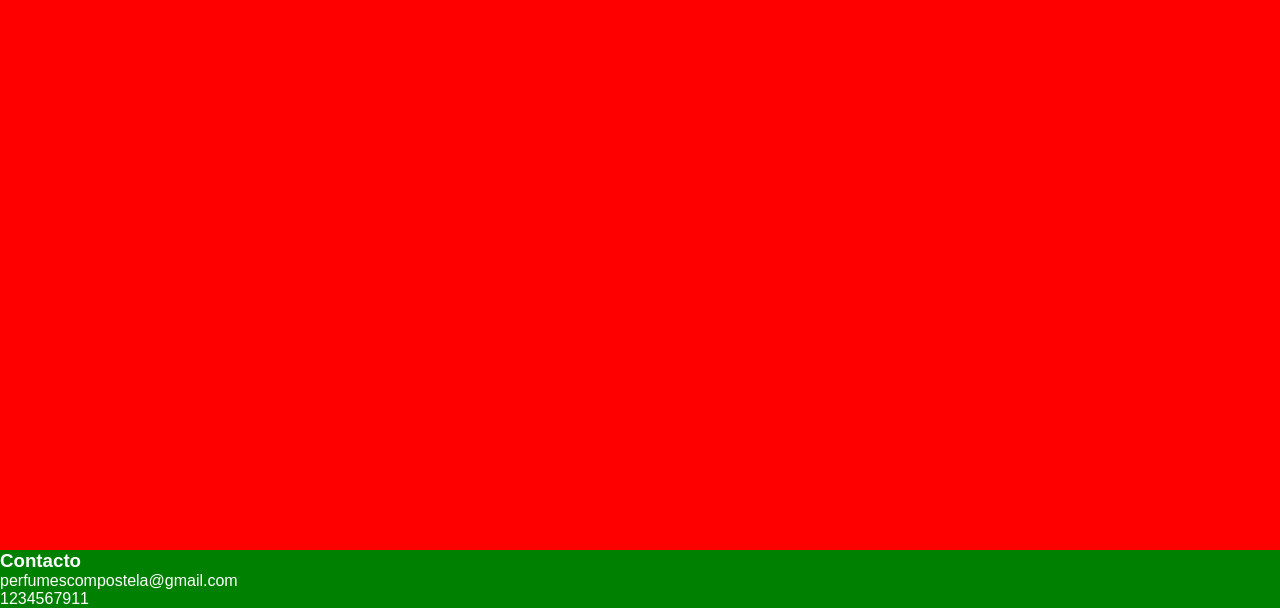
==== commit f871a5c1: "add button and price to cards" ====
--- a/Index.html
+++ b/Index.html
@@ -49,38 +49,56 @@
           <div class="perfume-card">
             <h4>212 VIP</h4>
             <img src="./assets/fragancias/212vip.png" alt="" />
+            <p>$1000</p>
+            <a href="">Consultar</a>
           </div>
           <div class="perfume-card">
             <h4>BLACK XS</h4>
             <img src="./assets/fragancias/212vip.png" alt="" />
+            <p>$1000</p>
+            <a href="">Consultar</a>
           </div>
           <div class="perfume-card">
             <h4>ONE MILLION</h4>
             <img src="./assets/fragancias/212vip.png" alt="" />
+            <p>$1000</p>
+            <a href="">Consultar</a>
           </div>
           <div class="perfume-card">
             <h4>INVICTUS</h4>
             <img src="./assets/fragancias/212vip.png" alt="" />
+            <p>$1000</p>
+            <a href="">Consultar</a>
           </div>
           <div class="perfume-card">
             <h4>KING</h4>
             <img src="./assets/fragancias/212vip.png" alt="" />
+            <p>$1000</p>
+            <a href="">Consultar</a>
           </div>
           <div class="perfume-card">
             <h4>POLO</h4>
             <img src="./assets/fragancias/212vip.png" alt="" />
+            <p>$1000</p>
+            <a href="">Consultar</a>
           </div>
           <div class="perfume-card">
             <h4>SAUVAGE</h4>
             <img src="./assets/fragancias/212vip.png" alt="" />
+            <p>$1000</p>
+            <a href="">Consultar</a>
           </div>
           <div class="perfume-card">
             <h4>SHOCK</h4>
             <img src="./assets/fragancias/212vip.png" alt="" />
+            <p>$1000</p>
+            <a href="">Consultar</a>
           </div>
           <div class="perfume-card">
             <h4>WANTED</h4>
             <img src="./assets/fragancias/212vip.png" alt="" />
+            <p>$1000</p>
+            <a href="">Consultar</a>
           </div>
         </div>
       </section>
--- a/style.css
+++ b/style.css
@@ -67,7 +67,10 @@
 }
 .brand-cont {
   display: flex;
+  align-items: center;
   justify-content: space-evenly;
+  width: 100%;
+  margin: auto;
   background-color: var(--color1);
 }
 .brand-card img {
@@ -76,7 +79,15 @@
 }
 /* FRAGANCIAS */
 #perfumes {
-  background-color: tomato;
+  background-color: var(--color1);
+}
+.perfume-cont {
+  display: grid;
+  grid-template-columns: 1fr 1fr 1fr;
+  width: 100%;
+}
+.perfume-card img {
+  width: 200px;
 }
 /* CONTACTO */
 #contact {
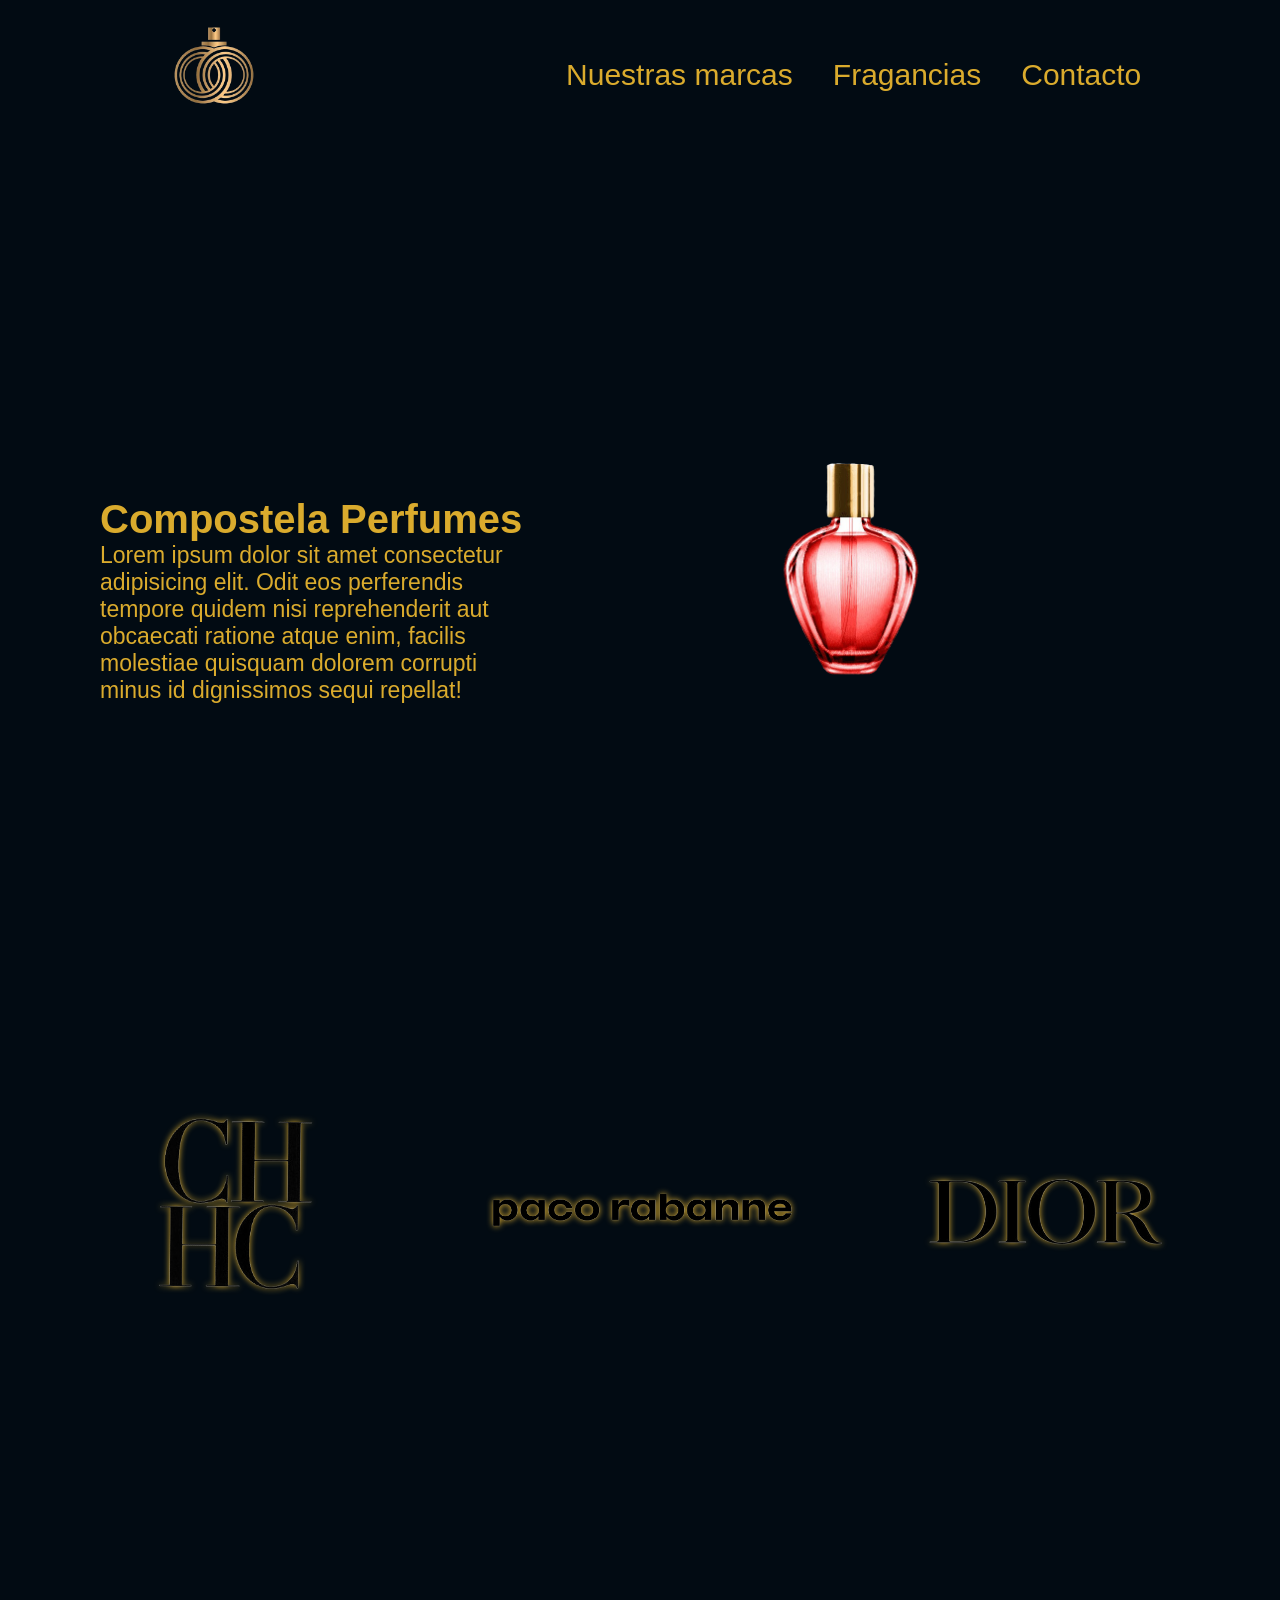
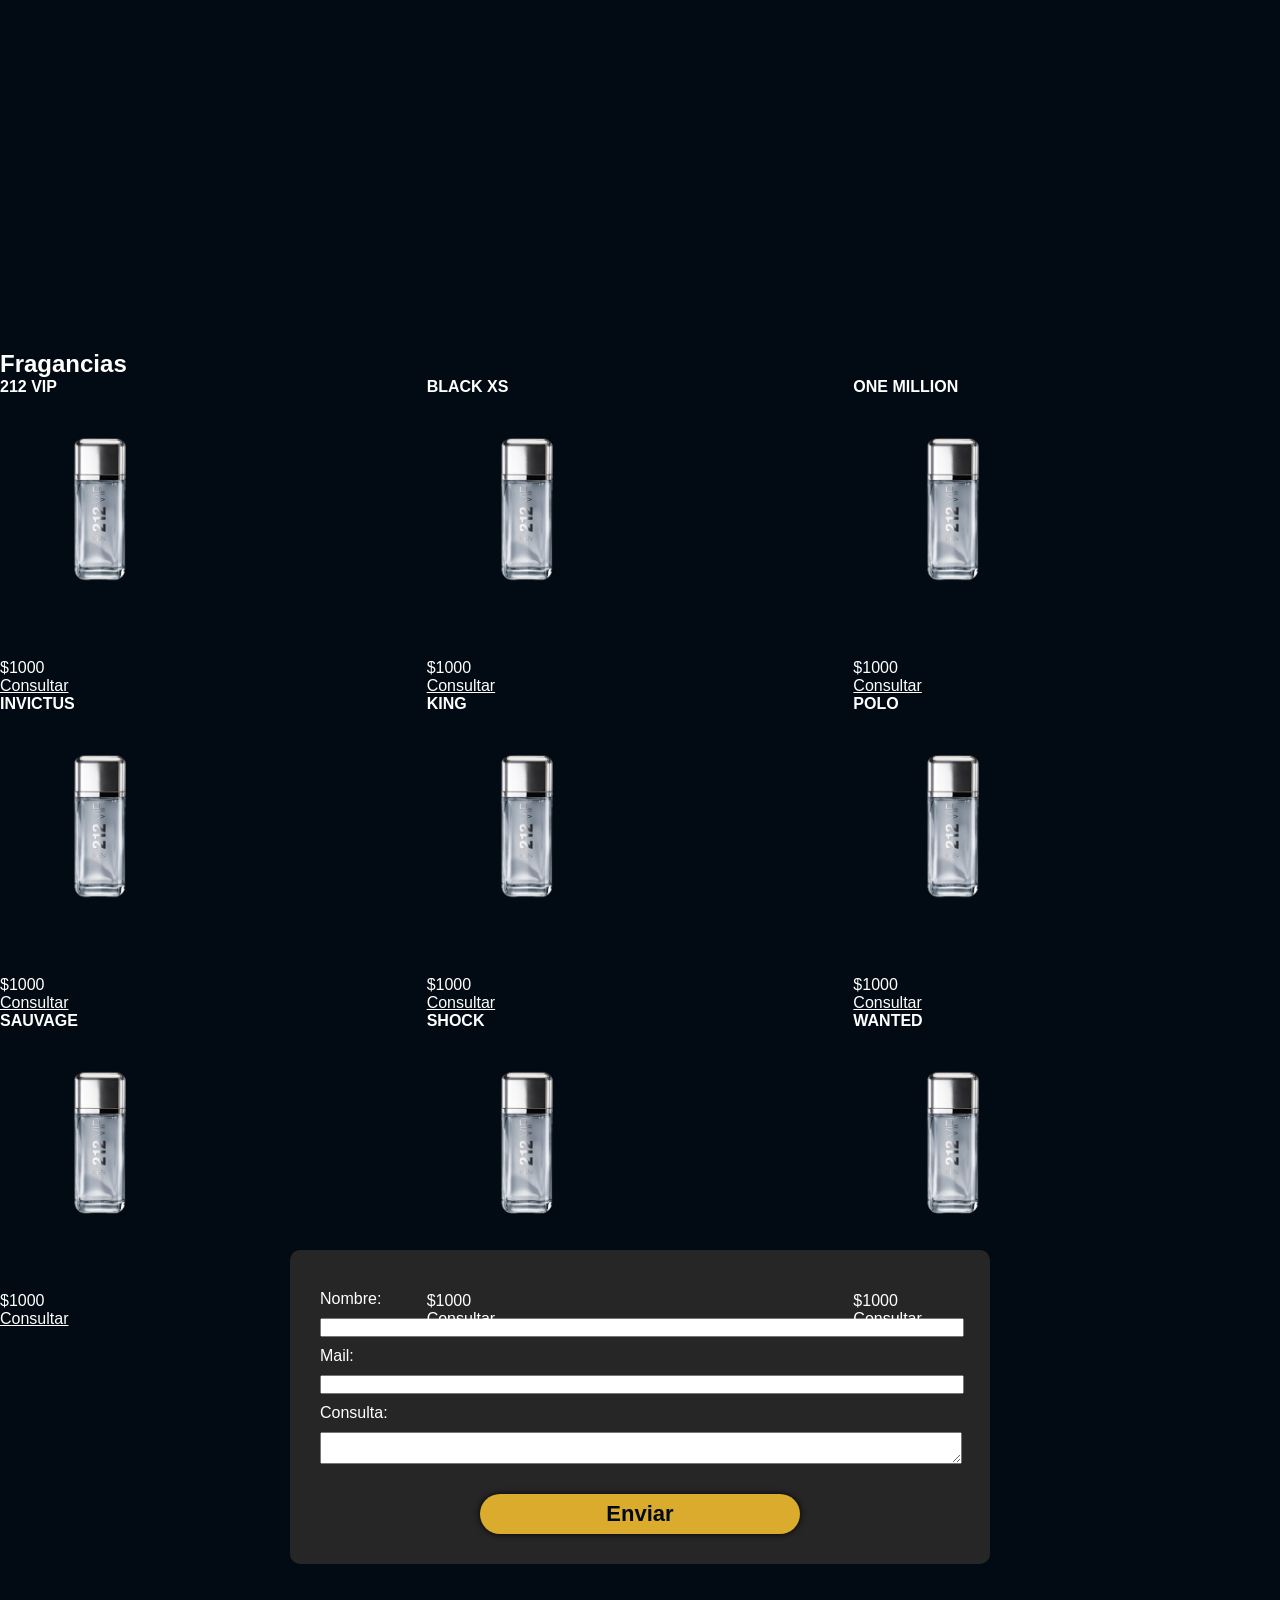
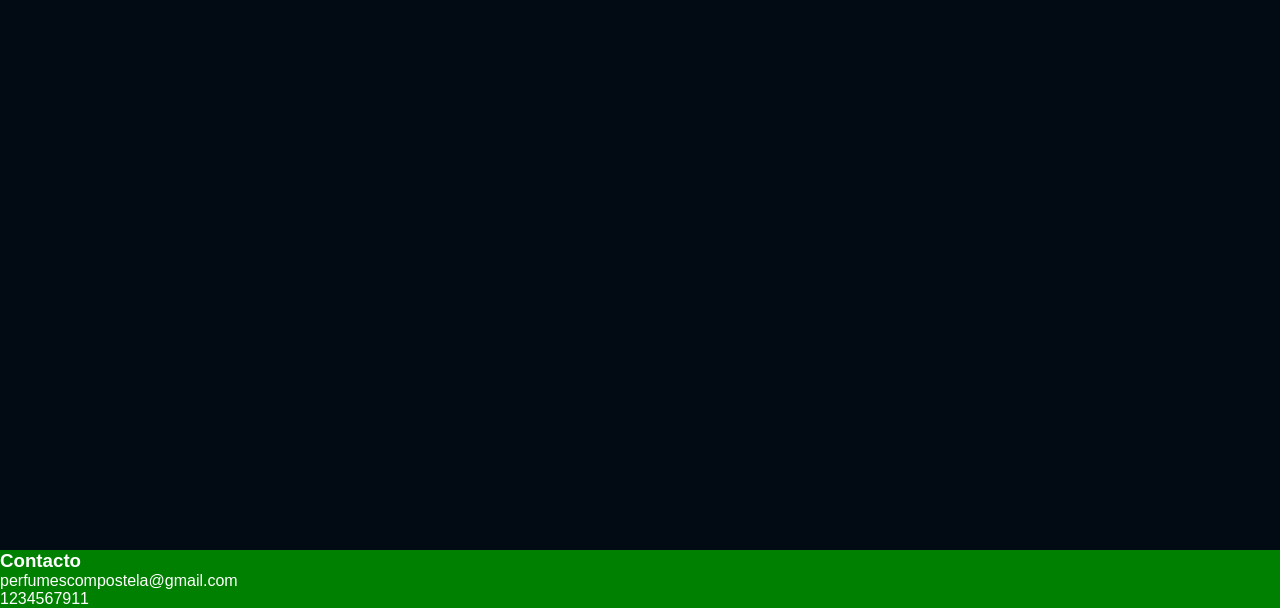
==== commit 532e3954: "added form style" ====
--- a/Index.html
+++ b/Index.html
@@ -108,6 +108,7 @@
           <label for="">Nombre: <input type="text" /></label>
           <label for="">Mail: <input type="email" /></label>
           <label for="">Consulta: <textarea name="" id=""></textarea></label>
+          <button type="submit">Enviar</button>
         </form>
       </section>
       <div class="wspicon"></div>
--- a/style.css
+++ b/style.css
@@ -91,7 +91,32 @@
 }
 /* CONTACTO */
 #contact {
-  background-color: red;
+  background-color: var(--color1);
+}
+form {
+  background-color: var(--color2);
+  width: 50%;
+  margin: auto;
+  padding: 30px;
+  border-radius: 10px;
+}
+form * {
+  display: block;
+  width: 100%;
+  margin: 10px 0px;
+}
+form button {
+  background-color: var(--color3);
+  border: none;
+  border-radius: 30px;
+  box-shadow: 0 0 6px black;
+  color: var(--color1);
+  margin: auto;
+  margin-top: 30px;
+  height: 40px;
+  width: 50%;
+  font-size: 22px;
+  font-weight: 600;
 }
 /* PIE DE PAGINA */
 footer {
